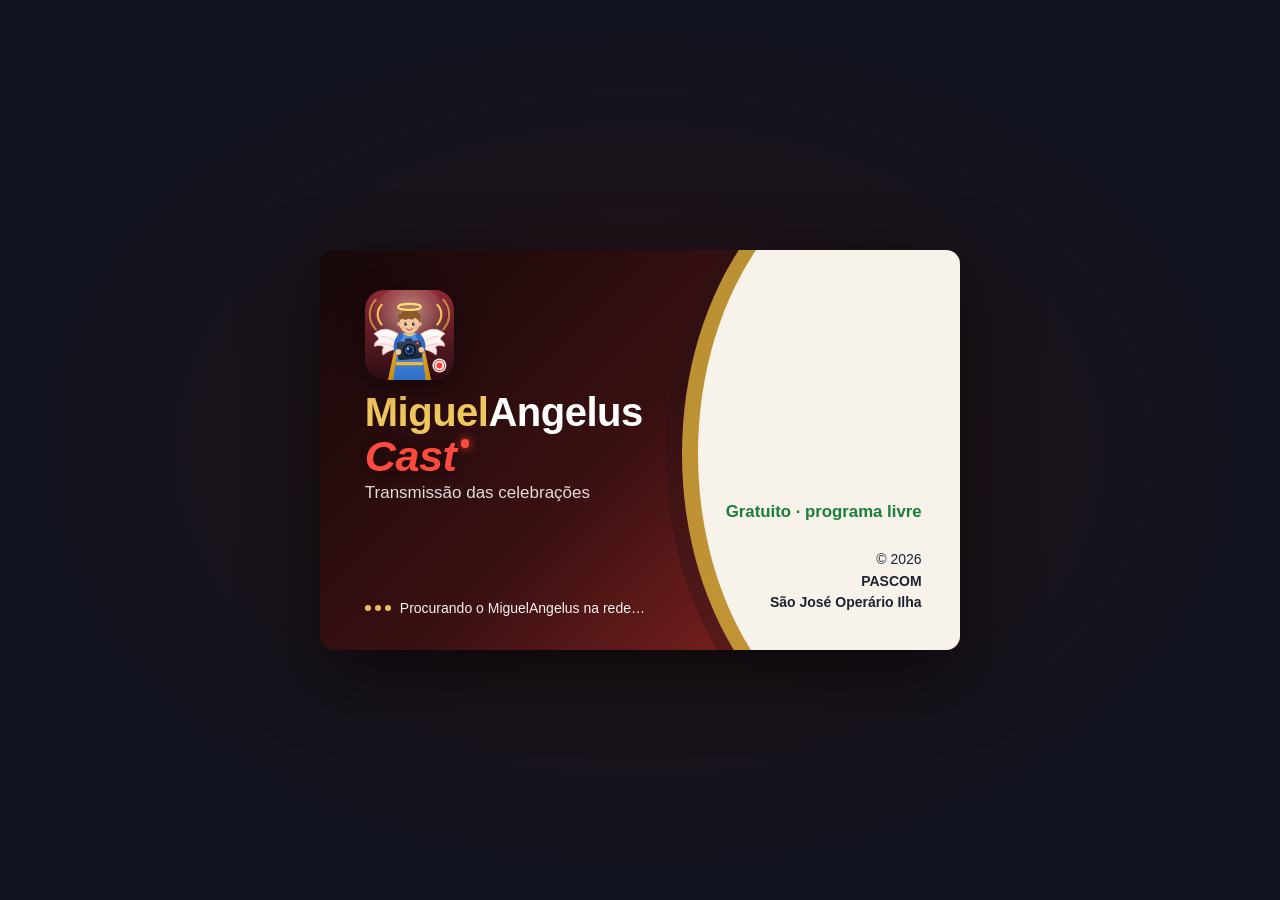
==== programa/web/index.html @ a854a4ab "Versão 0.1.14" ====
<!doctype html>
<html lang="pt-BR">
<head>
<meta charset="utf-8">
<title>MiguelAngelus Cast</title>
<link rel="stylesheet" href="app.css">
</head>
<body>
<div class="app" id="app">
  <!-- (0.1.1) tela de abertura: fica enquanto procura o MiguelAngelus na rede (sem ele, 5 segundos) -->
  <div id="splash" class="splash">
    <div class="splash-cartao">
      <div class="splash-curva"></div>
      <div class="splash-marca">
        <img src="img/icone.svg" alt="">
        <div class="splash-nome"><b>Miguel</b>Angelus <span class="splash-cast">Cast</span></div>
        <div class="splash-sub">Transmissão das celebrações</div>
      </div>
      <div class="splash-info">
        <div class="splash-gratis"><b>Gratuito · programa livre</b></div>
        <div id="splashVersao">&nbsp;</div>
        <div>© 2026</div>
        <div><b>PASCOM</b></div>
        <div><b>São José Operário Ilha</b></div>
      </div>
      <div class="splash-status"><span class="splash-pontos"><i></i><i></i><i></i></span><span id="splashStatus">Procurando o MiguelAngelus na rede…</span></div>
    </div>
  </div>

  <!-- (0.1.1) Sobre: abre no logotipo ou no nome do programa -->
  <dialog id="dlgSobre" class="sobre">
    <form method="dialog">
      <div class="sobre-topo"><img src="img/icone.svg" alt=""><div><div class="sobre-nome"><span class="dourado">Miguel</span>Angelus <span class="cast">Cast</span></div>
        <div class="dica">Transmissão das celebrações · <span id="sobreVersao"></span></div></div></div>
      <p>O <b>MiguelAngelus Cast</b> nasceu para transmitir as celebrações da <b>Paróquia São José Operário</b>. Depois de mais de mil
        Missas transmitidas com programas feitos para jogos e lives em geral, a Pascom quis um programa pensado para a <b>liturgia</b>
        e para quem serve na transmissão.</p>
      <p>Ele conversa com o <b>MiguelAngelus</b> do telão: recebe a agenda, a ilustração do folheto, o brasão e as letras dos cantos,
        monta sozinho a capa da live, cria a transmissão no YouTube, acompanha o celebrante com a câmera e junta o som da mesa — para
        que a equipe cuide da celebração, e não dos botões.</p>
      <p class="dica"><b>Miguel</b> + <b>Angelus</b>, como o programa do telão, que nasceu primeiro; <b>Cast</b>, de levar a celebração
        a quem não pode estar na igreja: os doentes, os idosos, quem mora longe.</p>
      <div class="creditos">
        <div class="credito"><img class="foto" src="img/foto-miguel.webp" alt="Miguel">
          <div><span class="dica">Criou o MiguelAngelus</span><b>Miguel Aurelio Dutra Martins</b></div></div>
        <div class="credito"><img class="foto" src="img/foto-marcio.webp" alt="Marcio">
          <div><span class="dica">Idealizou e desenvolveu o Cast</span><b>Marcio Aurelio Rios Martins</b></div></div>
      </div>
      <div class="sobre-brasoes">
        <figure><img src="img/brasao-paroquia.webp" alt="Brasão da Paróquia São José Operário"><figcaption>Paróquia São José Operário (RJ)</figcaption></figure>
        <figure><img src="img/brasao-pascom.webp" alt="Pascom"><figcaption>Pascom São José Operário</figcaption></figure>
      </div>
      <div class="sobre-redes">
        <button type="button" data-link="https://pascom-sjo.github.io/">🌐 pascom-sjo.github.io</button>
        <button type="button" data-link="https://www.youtube.com/@SaoJos%C3%A9Oper%C3%A1rioIlha">▶ São José Operário Ilha</button>
        <button type="button" data-link="mailto:contato.miguelangelus@gmail.com">✉ contato.miguelangelus@gmail.com</button>
      </div>
      <p class="dica" style="text-align:center;margin:6px 0 0">Programa livre (licença MIT), feito para as paróquias.</p>
      <div class="linha" style="justify-content:flex-end;margin-top:10px"><button class="prim" value="ok">OK</button></div>
    </form>
  </dialog>

  <header>
    <div class="marca" title="Sobre o MiguelAngelus Cast" role="button" tabindex="0">
      <img src="img/icone.svg" alt="" class="logo-mini">
      <span class="nome"><span class="dourado">Miguel</span>Angelus<span class="cast">Cast</span></span>
      <small id="versao">v0</small>
    </div>
    <button id="novaVersao" class="peq" hidden title="Há uma versão nova do Cast: ver e atualizar">⬆ Versão nova</button>
    <button id="nuvTopo" class="peq" hidden title="Buscar na nuvem o que outro computador mudou (cenas, câmeras, roteiros, capa) e mandar o que mudou aqui">☁ Atualizar</button>
    <nav aria-label="Telas">
      <button class="navb" data-tela="inicio">Início</button>
      <button class="navb sel" data-tela="mesa">Ao vivo</button>
      <button class="navb" data-tela="rastreio">Câmera que segue</button>
      <button class="navb" data-tela="roteiro">Roteiro</button>
      <button class="navb" data-tela="ajustes">Ajustes</button>
    </nav>
    <div class="espaco"></div>
    <span class="pill" id="pillGrav" hidden><span class="dot" style="background:var(--vivo)"></span><span>Gravando</span></span>
    <span class="pill" id="pillSaida"><span class="dot" style="background:var(--su)"></span><span>Fora do ar</span></span>
    <button id="btnTema" title="Trocar tema claro e escuro">Tema claro</button>
  </header>

  <main>
    <!-- ================= AO VIVO ================= -->
    <section data-tela="mesa">
      <div class="monitores">
        <div class="mon">
          <div class="rot"><span style="color:var(--ac)">Preview</span><span id="nomePv"></span></div>
          <div class="cm-palco"><canvas id="cvPv" width="640" height="360" class="tela pv"></canvas><div id="cmCaixas" class="cm-caixas" hidden></div></div>
        </div>
        <div class="meio">
          <button id="btnTransicao" class="prim grande" title="Espaço ou Enter">TRANSIÇÃO</button>
          <div id="efeitos" class="efeitos">
            <button data-ef="corte">Corte</button>
            <button data-ef="esmaecer">Esmaecer</button>
            <button data-ef="pagina">Virar página</button>
          </div>
          <label class="c2">Duração <b id="durTxt">0,5 s</b><input id="dur" type="range" min="100" max="3000" step="100" value="500"></label>
          <button id="btnTravar" class="peq" title="Trava a janela onde está: nada rola sozinho (Stream Dock, roteiro, cenas) e o Preview e o Programa ficam à vista. As listas de dentro continuam rolando. Vale só no Ao vivo.">🔓 Travar a tela</button>
        </div>
        <div class="mon">
          <div class="rot"><span style="color:var(--vivo)">Programa</span><span id="nomePg"></span></div>
          <canvas id="cvPg" width="640" height="360" class="tela pg"></canvas>
        </div>
      </div>

      <div class="rot" style="margin-top:14px"><span>Cenas <button id="btnSobrepor" class="peq" title="Logo, selo AO VIVO… por cima de todas as cenas (menos as da capa)">🖼 Em todas as cenas</button>
        <label class="dica" title="Junta as cenas de cada câmera, do telão, da capa, dos vídeos… Clique no nome do grupo para fechar ou abrir" style="cursor:pointer;margin-left:6px;display:inline-flex;align-items:center;gap:6px;white-space:nowrap"><input type="checkbox" id="cenasAgrupar" style="margin:0;width:auto"> agrupar por câmera</label></span><span class="dica">clique = preview · duplo clique = direto no programa · arraste para mudar a ordem · teclas 1 a 9 = preview · ✎ = camadas</span></div>
      <div id="cenas" class="cenas"></div>

      <div id="novaCena" class="pn nova" hidden>
        <div class="rot"><span>Nova cena</span><button id="btnFecharNova" class="peq">Fechar</button></div>
        <div class="linha">
          <label class="c2" style="flex:1 1 200px">Nome<input id="ncNome" placeholder="Ex.: Câmera central"></label>
          <label class="c2">Imagem
            <select id="ncTipo">
              <option value="ndi">Câmera ou telão (NDI)</option>
              <option value="imagem">Imagem do computador</option>
              <option value="video">Vídeo do computador</option>
              <option value="captura">Tela ou janela do computador</option>
              <option value="web">Página da internet</option>
              <option value="cor">Cor sólida</option>
              <option value="barras">Barras de teste</option>
            </select></label>
          <label class="c2" data-nc="ndi" style="flex:1 1 240px">Fonte NDI
            <span class="linha"><select id="ncNdi" style="flex:1"></select><button id="btnNdi" class="peq" title="Procurar de novo">↻</button></span></label>
          <label class="c2" data-nc="imagem" hidden style="flex:1 1 240px">Arquivo
            <span class="linha"><input id="ncImagem" readonly placeholder="Escolha uma imagem…" style="flex:1"><button id="btnImagem" class="peq">Escolher…</button></span></label>
          <label class="c2" data-nc="video" hidden style="flex:1 1 240px">Vídeo
            <span class="linha"><input id="ncVideo" readonly placeholder="Escolha um vídeo…" style="flex:1"><button id="btnVideo" class="peq">Escolher…</button></span></label>
          <label class="c2" data-nc="captura" hidden style="flex:1 1 320px">Monitor ou janela
            <span class="linha"><select id="ncCaptura" style="flex:1"></select><button id="btnCaptura" class="peq" title="Ver de novo as janelas abertas">↻</button></span></label>
          <label class="c2" data-nc="web" hidden style="flex:1 1 280px">Endereço da página
            <input id="ncWeb" placeholder="Ex.: https://www.paroquia.org.br/placar" spellcheck="false"></label>
          <label class="c2" data-nc="web" hidden>Tamanho
            <select id="ncWebTam">
              <option value="1920x1080">Tela inteira (1920×1080)</option>
              <option value="1280x720">Menor, letras maiores (1280×720)</option>
              <option value="1920x200">Faixa (1920×200) — para pôr como camada</option>
              <option value="1080x1080">Quadrado (1080×1080)</option>
            </select></label>
          <label class="c2" data-nc="web" hidden>Zoom
            <select id="ncWebZoom"><option>50</option><option>75</option><option selected>100</option><option>125</option><option>150</option><option>200</option></select></label>
          <label class="c2" data-nc="cor" hidden>Cor<input id="ncCor" type="color" value="#5a1520"></label>
          <label class="c2">Ajuste
            <select id="ncAjuste"><option value="caber">Caber (imagem inteira)</option><option value="preencher">Preencher (cortar as sobras)</option></select></label>
          <button id="btnCriar" class="prim">Criar cena</button>
        </div>
        <div id="ncErro" class="erro"></div>
      </div>

      <!-- (0.1.2) camadas da cena e imagens em todas as cenas: as caixas aparecem por cima do Preview -->
      <div id="camadas" class="pn nova cm" hidden>
        <div class="rot"><span id="cmTitulo">Camadas da cena</span><button id="cmFechar" class="peq">Fechar</button></div>
        <div class="linha cm-topo" id="cmTopoCena">
          <label class="c2" style="flex:1 1 180px">Nome da cena<input id="cmNome"></label>
          <div class="c2 cm-modelos"><span>Modelos prontos</span>
            <span class="linha">
              <button class="peq" data-modelo="cheia" title="A fonte principal na tela toda">▣ Tela cheia</button>
              <button class="peq" data-modelo="canto" title="Outra câmera pequena no canto">◱ Câmera no canto</button>
              <button class="peq" data-modelo="lado" title="Duas câmeras do mesmo tamanho">◫ Lado a lado</button>
              <button class="peq" data-modelo="tercos" title="Uma grande e uma ou duas pequenas ao lado">⊞ Terços</button>
              <button class="peq" data-modelo="letras" title="As letras do MiguelAngelus por cima (fundo transparente)">𝐀 Letras embaixo</button>
            </span></div>
        </div>
        <div id="cmLista" class="cm-lista"></div>
        <div class="linha cm-add">
          <span class="dica">Acrescentar:</span>
          <button class="peq" data-add="fundo" title="Cor sólida ou com efeito, nas cores litúrgicas; fica atrás da principal">🎨 Fundo</button>
          <button class="peq" data-add="ndi">📷 Câmera ou telão</button>
          <button class="peq" data-add="imagem">🖼 Imagem…</button>
          <button class="peq" data-add="selo">● Selo AO VIVO</button>
          <button class="peq" data-add="brasao">Brasão da paróquia</button>
          <button class="peq" data-add="pascom">Logo da Pascom</button>
          <button class="peq" data-add="web" title="Uma página da internet por cima (letreiro, placar…)">🌐 Página</button>
          <span id="cmNdiBox" class="linha" hidden><select id="cmNdi"></select><button class="peq prim" id="cmNdiOk">Pôr</button></span>
          <span id="cmWebBox" class="linha" hidden><input id="cmWeb" placeholder="endereço da página" spellcheck="false" style="width:240px">
            <select id="cmWebTam"><option value="1920x200">Faixa embaixo</option><option value="1920x1080">Tela inteira</option><option value="1080x1080">Quadrado no canto</option></select>
            <button class="peq prim" id="cmWebOk">Pôr</button></span>
        </div>
        <label class="ck2" id="cmSemSobreporBox"><input type="checkbox" id="cmSemSobrepor"> Esta cena fica sem as imagens de “em todas as cenas”</label>
        <div id="cmSomBox" class="cm-som">
          <div class="linha" style="align-items:center">
            <b>🔊 Som desta cena</b>
            <select id="cmSomModo">
              <option value="padrao">Padrão: a mesa + o som dos vídeos</option>
              <option value="escolher">Escolher as fontes de som</option>
              <option value="mudo">Sem som (a transmissão fica muda nesta cena)</option>
            </select>
          </div>
          <div id="cmSomLista" class="cm-som-lista"></div>
          <div class="linha cm-add" id="cmSomAdd">
            <span class="dica">Acrescentar:</span>
            <button class="peq" data-som="mesa">🎚 Mesa</button>
            <button class="peq" data-som="video">🎬 Som dos vídeos</button>
            <select id="cmSomEntrada"><option value="">Outra entrada ou som do computador…</option></select>
          </div>
          <div class="dica">Na transição, o som acompanha a imagem. A mesa é a entrada de Ajustes › Som (com o nivelador e o atraso).</div>
        </div>
        <div id="cmCamBox" class="cm-som cm-cam">
          <div class="linha" style="align-items:center">
            <b>📷 Câmera desta cena</b>
            <select id="cmCam"></select>
            <span id="cmCamSit" class="dica"></span>
          </div>
          <div id="cmCamCorpo">
            <div class="cm-cam-grade">
              <div class="ptz-pad" id="cmCamPad" title="Segure para mover; solte para parar">
                <span></span><button data-ccmov="0,-1" aria-label="Para cima">▲</button><span></span>
                <button data-ccmov="-1,0" aria-label="Para a esquerda">◀</button><button data-ccmov="home" title="Posição inicial">⌂</button><button data-ccmov="1,0" aria-label="Para a direita">▶</button>
                <span></span><button data-ccmov="0,1" aria-label="Para baixo">▼</button><span></span>
              </div>
              <div class="ptz-zoom" id="cmCamZoom">
                <button data-cczoom="1" title="Aproximar (segure)">＋ Zoom</button><button data-cczoom="-1" title="Afastar (segure)">− Zoom</button>
                <label class="c2">Velocidade<input type="range" id="cmCamVel" min="0.1" max="1" step="0.1" value="0.4"></label>
              </div>
              <div class="cm-cam-acoes">
                <button id="cmCamSalvar" class="prim" title="Pergunta à câmera onde ela está e guarda NA CENA (a câmera não grava nada)">💾 Salvar posição na cena</button>
                <button id="cmCamIr" class="peq" title="Leva a câmera até a posição salva (a cena não muda)">▶ Ir para a posição salva</button>
                <button id="cmCamEsquecer" class="peq" title="Apaga a posição desta cena">✕ Esquecer</button>
              </div>
            </div>
            <div class="linha" style="align-items:center;margin-top:8px">
              <span>A partir da posição:</span>
              <select id="cmCamRastreio">
                <option value="">fica parada</option>
                <option value="achar">achar: centraliza a pessoa e para</option>
                <option value="seguir">seguir: a câmera acompanha a pessoa</option>
              </select>
              <select id="cmCamPessoa" title="Quem achar ou seguir (cadastros guardados na aba Câmera que segue)"></select>
            </div>
            <div id="cmCamMovBox" class="cm-cam-mov">
              <div class="linha" style="align-items:center;margin-top:8px">
                <b>🎞 Movimento ao entrar no ar</b>
                <span id="cmCamFimSit" class="dica"></span>
              </div>
              <div class="linha" style="align-items:center;flex-wrap:wrap">
                <button id="cmCamSalvarFim" class="peq" title="Posicione a câmera onde o movimento deve terminar e aperte: o ponto inicial é a posição salva acima">💾 Salvar ponto final</button>
                <button id="cmCamIrFim" class="peq" title="Leva a câmera até o ponto final (a cena não muda)">▶ Ir</button>
                <button id="cmCamEsquecerFim" class="peq" title="Tira o movimento desta cena">✕ Sem movimento</button>
                <select id="cmCamMovVel" title="Velocidade do movimento">
                  <option value="1">muito lenta</option><option value="2">lenta</option><option value="3">média</option><option value="4">rápida</option>
                </select>
                <select id="cmCamMovModo" title="Uma vez: para no ponto final. Vai e volta: repete até a cena sair do ar">
                  <option value="">uma vez</option><option value="1">vai e volta</option>
                </select>
                <button id="cmCamTestar" class="peq" title="A câmera vai ao ponto inicial e faz o movimento (cuidado se ela estiver no ar)">▶ Testar</button>
                <button id="cmCamPararMov" class="peq" title="Para a câmera onde ela estiver">■ Parar</button>
              </div>
            </div>
            <div id="cmCamMsg" class="dica" style="min-height:16px"></div>
            <div class="dica">Posicione a câmera (aqui, no joystick ou em Ajustes › Câmeras) e aperte <b>Salvar</b>. Ao pôr a cena no Preview, a câmera já vai para lá, se não estiver no ar; se estiver, vai na Transição. Num momento do Roteiro, o que estiver escolhido no momento vale mais que o da cena.</div>
          </div>
        </div>
        <div class="dica" id="cmDica">Arraste as caixas no Preview para mudar o lugar; o cantinho de baixo, à direita, muda o tamanho (Shift solta a proporção).</div>
      </div>

      <div class="pn rotvivo" id="rotVivo">
        <div class="rot"><span>Roteiro · <span id="rvPerfil"></span></span><span><label class="dica" title="Desligado: a lista não rola sozinha quando o momento muda (ex.: pelo Stream Dock)" style="margin-right:6px;cursor:pointer"><input type="checkbox" id="rvRolar"> rolar a lista</label><button id="rvAnterior" class="peq" title="Momento anterior">◀</button> <button id="rvAbrir" class="peq">Editar no Roteiro</button></span></div>
        <div id="rvVideo" class="vbar2" hidden><div class="linha" style="align-items:center"><b id="rvVidNome"></b><span id="rvVidTempo" class="dica"></span><span style="flex:1"></span><button id="rvPular" class="peq">Pular vídeo</button></div><div class="pgb"><i id="rvVidPct"></i></div><div id="rvVidDepois" class="dica"></div></div>
        <div id="rvSeguir" class="dica" hidden style="color:var(--ac);margin-bottom:4px"></div>
        <div id="rvLista" class="rvlista"></div>
        <button id="rvProximo" class="prim" style="width:100%;margin-top:8px">Próximo momento</button>
        <div id="rvAviso" class="dica" style="min-height:18px;margin-top:6px"></div>
      </div>
      <div class="pn somvivo">
        <span class="somnome"><b>Som</b> <span id="somNome" class="dica">—</span></span>
        <div class="medidor" title="Nível do som que vai para a transmissão"><div class="vu"><i id="vuE"></i><s id="pkE"></s></div><div class="vu"><i id="vuD"></i><s id="pkD"></s></div></div>
        <span id="somDb" class="dica db">—</span>
        <span id="somNiv" class="dica"></span>
        <span id="somAviso" class="erro" style="margin:0"></span>
        <span id="somCena" class="dica" title="O som que a cena do ar manda para a transmissão (✎ na cena › Som desta cena)"></span>
        <button id="btnMudo" class="peq" title="Corta o som da transmissão e da gravação">Mudo</button>
      </div>
      <div class="pn rtvivo" id="rtVivo" hidden>
        <b>Câmera que segue</b>
        <span id="rtVivoTxt" class="dica" style="flex:1"></span>
        <button id="rtVivoParar" class="parar">PARAR CÂMERA</button>
      </div>
      <div class="pn saida">
        <button id="btnGravar" title="Grava o programa num arquivo deste computador">● Gravar</button>
        <button id="btnAr" class="prim">Iniciar transmissão</button>
        <div id="destinos" class="destinos"></div>
        <span id="saidaInfo" class="dica"></span>
      </div>
      <div id="ytVivo" class="pn ytvivo" hidden>
        <span class="dot" id="ytVivoDot"></span>
        <span id="ytVivoTxt" style="flex:1"></span>
        <button class="peq" id="ytVivoStudio" title="Ver a prévia no YouTube Studio">Prévia no Studio</button>
        <button class="vivo" id="ytVivoBtn">Entrar ao vivo no YouTube</button>
      </div>
      <div id="avisoSaida" class="erro"></div>
      <div class="rodape">
        <span id="numeros">—</span>
        <span class="dica">Destinos, chaves e qualidade: Ajustes › Transmissão</span>
      </div>
    </section>

    <!-- ================= OUTRAS TELAS (próximas etapas) ================= -->
    <section data-tela="inicio" hidden>
      <div class="ingrade">
        <div class="pn inprox">
          <div style="flex:999 1 420px;min-width:0">
            <div class="rot" style="color:var(--ac)"><span>Próxima celebração</span>
              <label id="inEscolhaLinha" hidden style="margin-left:auto;font-weight:400;text-transform:none;letter-spacing:0">Transmitir <select id="inEscolha" title="Qual das celebrações marcadas vai ao ar: a capa, a contagem e a live do YouTube passam a ser dela"></select></label></div>
            <div class="intit" id="inTitulo"></div>
            <div style="margin-top:4px"><span class="dot" id="inCorDot" style="border-radius:3px"></span> <span id="inCelebracao"></span> <span class="dica" id="inQuando"></span></div>
            <div class="dica" style="margin-top:8px"><span id="inCelebrante"></span> · data, hora e celebrante em <button class="lnk" id="inIrCapa">Ajustes › Capa da live</button></div>
          </div>
          <div style="flex:1 1 180px;text-align:center">
            <div class="dica">começa em</div>
            <div class="incont" id="inContagem">—</div>
            <div class="dica" id="inEsperaInfo"></div>
          </div>
        </div>
        <div class="incols">
          <div class="pn">
            <div class="rot"><span>Como transmitir</span></div>
            <div class="ck">Perfil do roteiro<span class="r"><select id="inPerfil"></select></span></div>
            <div class="ck">Plataformas<span class="r" id="inDestinos"></span></div>
            <div class="ck">Título da live<span class="r" id="inTituloLive"></span></div>
            <div class="ck" id="inYt">Live no YouTube<span class="r" id="inYtR"><span class="dica">conecte a conta em Ajustes › Transmissão</span></span></div>
            <div id="inYtCriar" class="pn" style="margin:6px 0 0" hidden>
              <label class="c2">Título<input id="ytTitulo" maxlength="100"></label>
              <label class="c2" style="margin-top:6px">Descrição <span class="dica">(fica guardada para as próximas; vazia = automática)</span><textarea id="ytDescricao" rows="4" style="width:100%;resize:vertical"></textarea></label>
              <div class="linha" style="margin-top:6px">
                <label class="c2">Quem vê<select id="ytPrivacidade"><option value="public">Pública</option><option value="unlisted">Não listada</option><option value="private">Privada</option></select></label>
                <span class="dica" id="ytQuando" style="flex:1;align-self:end"></span>
                <button class="peq" id="ytCancelar" style="align-self:end">Cancelar</button><button class="peq prim" id="ytCriarOk" style="align-self:end">Criar a live</button>
              </div>
            </div>
            <div class="ck">Capa<span class="r" style="display:flex;align-items:center;gap:10px"><button class="peq" id="inEditarCapa">Editar padrão</button><span class="capabox" style="width:176px;border-radius:6px;box-shadow:none"><img id="inCapa" alt="Capa da live"></span></span></div>
            <div class="ck">Tela de espera automática<span class="r" style="display:flex;align-items:center;gap:8px"><input type="number" id="inEsperaMin" min="1" max="120" style="width:64px"> min antes <button class="peq" id="inEspera"></button></span></div>
            <div class="ck">Gravar no computador<span class="r" id="inGrav"></span></div>
          </div>
          <div class="pn">
            <div class="rot"><span>Antes de ir ao ar</span><span id="inResumo"></span></div>
            <div id="inCk"><p class="dica">Conferindo…</p></div>
            <button class="peq" id="inConferir" style="margin-top:8px">↻ Conferir de novo</button>
          </div>
        </div>
        <div class="pn inprep">
          <div style="flex:999 1 420px;min-width:0">
            <div class="rot"><span>Agenda do MiguelAngelus</span></div>
            <p class="dica" style="margin:0 0 6px" id="inProximasDica" hidden>Marque as que este Cast vai transmitir; sem nenhuma marcada, vale a próxima da agenda. A que vai ao ar você escolhe em "Transmitir", lá em cima.</p>
            <div id="inProximas"></div>
            <p class="dica" style="margin:0" id="inProximasSem">As próximas celebrações aparecem aqui (para marcar as que vão ser transmitidas) quando a Agenda do MiguelAngelus estiver ligada em Ajustes › MiguelAngelus. Sem ela, a celebração é a da Capa da live.</p>
          </div>
          <div style="flex:1 1 260px;display:flex;flex-direction:column;gap:8px">
            <button class="prim" id="inPreparar" style="padding:16px;font-size:16px">Preparar a celebração</button>
            <div class="dica" id="inMsg" style="text-align:center">abre o roteiro, leva a câmera para o primeiro momento e põe a Tela de espera no preview</div>
            <button id="inIrMesa" hidden>Abrir o Ao vivo →</button>
          </div>
        </div>
      </div>
    </section>
    <section data-tela="rastreio" hidden>
      <div class="rtgrade">
        <div class="pn">
          <div class="rot"><span>Câmera do rastreio</span><span class="dica">clique num rosto para seguir essa pessoa</span></div>
          <img id="rtImg" class="rtimg" alt="Imagem da câmera do rastreio">
          <div id="rtInfo" class="rtinfo">—</div>
          <div id="rtErro" class="erro"></div>
        </div>
        <div class="pn">
          <div class="linha">
            <button id="rtReal" style="flex:1">Mover a câmera de verdade: DESLIGADO</button>
            <button id="rtParar" class="parar" style="flex:1">PARAR CÂMERA</button>
          </div>
          <p class="dica" style="margin:8px 0 14px">Com "Mover a câmera" desligado, o Cast só simula (o retângulo tracejado mostra onde a câmera iria). PARAR CÂMERA para tudo na hora e desliga o movimento.</p>
          <div class="linha" style="margin-bottom:10px">
            <label class="c2" style="flex:1 1 240px">Câmera (de Ajustes › Câmeras)<select id="rtCamera"></select></label>
            <button id="rtUsarCamera" class="peq prim">Usar esta câmera</button>
          </div>
          <div class="linha">
            <label class="c2" style="flex:1 1 240px">Câmera NDI<select id="rtFonte"></select></label>
            <button id="rtAtualizar" class="peq" title="Procurar câmeras de novo">↻</button>
            <label class="chk"><input type="checkbox" id="rtLeve" checked> Vídeo leve</label>
            <button id="rtConectar" class="peq prim">Conectar</button>
          </div>
          <div class="linha" style="margin-top:12px">
            <button id="rtCadastrar">Cadastrar rosto</button>
            <button id="rtApagar">Apagar cadastro</button>
            <label class="chk"><input type="checkbox" id="rtSeguir" checked> Seguir</label>
            <label class="chk"><input type="checkbox" id="rtAnalisar" checked> Analisar</label>
          </div>
          <p class="dica">Cadastro só de quem AUTORIZAR. O rosto fica só na memória do Cast e some ao fechar ou em "Apagar cadastro"; nenhuma imagem é gravada.</p>
          <details class="ptz-cx" id="rtGuardados" style="margin-top:10px">
            <summary>Cadastros guardados <span class="dica">— o celebrante não precisa cadastrar toda Missa</span></summary>
            <div id="rtPessoasLista" style="margin:8px 0"></div>
            <div class="linha">
              <label class="c2" style="flex:1 1 180px">Nome<input id="rtPessoaNome" placeholder="Padre …"></label>
              <label class="c2" style="flex:1 1 140px">Função (opcional)<input id="rtPessoaFuncao" placeholder="pároco, vigário, diácono…"></label>
              <button id="rtGuardarPessoa" class="peq">Guardar o rosto cadastrado</button>
            </div>
            <p class="dica" style="margin:6px 0 0">Só com a concordância da pessoa (o Cast mostra o termo para ela). Guarda só a assinatura do rosto, sem foto, criptografada neste computador; não vai para backup nem internet. "Apagar" remove de vez.</p>
            <div class="dica" id="rtPessoasMsg" style="min-height:18px;color:var(--ac)"></div>
          </details>
          <div class="linha" style="margin-top:12px">
            <label class="c2">IP da câmera<input id="rtIp" style="width:150px" spellcheck="false"></label>
            <label class="c2">Porta<input id="rtPorta" type="number" min="1" max="65535" style="width:90px"></label>
          </div>
          <div class="linha" style="margin-top:12px">
            <label class="c2">Vel. pan máx<input id="rtPan" type="number" min="1" max="24" style="width:80px"></label>
            <label class="c2">Tilt máx<input id="rtTilt" type="number" min="1" max="20" style="width:80px"></label>
            <label class="c2">Zona morta %<input id="rtZona" type="number" min="2" max="40" style="width:80px"></label>
            <label class="chk"><input type="checkbox" id="rtInverter"> Câmera de cabeça para baixo</label>
          </div>
          <div class="linha" style="margin-top:14px">
            <button id="rtTeste" class="peq">Teste de resposta</button>
            <button id="rtPasta" class="peq">Abrir telemetria</button>
            <button id="rtPacote" class="peq">Gerar pacote (.zip)</button>
          </div>
          <p class="dica" id="rtEvento"></p>
          <p class="dica">Mesma lógica do kit de testes aprovado em 07/11 (21h24). A imagem daqui é uma recepção leve e separada: não muda nada nas cenas nem na transmissão.</p>
        </div>
      </div>
    </section>
    <section data-tela="roteiro" hidden>
      <div class="rotgrade">
        <div class="pn">
          <div class="rot"><span>Momentos · <span id="roPerfilNome"></span> <span id="roAlterado" style="color:var(--ac);text-transform:none"></span></span>
            <span class="linha" style="gap:6px"><button id="roMais" class="peq">+ Momento</button><button id="roVideoIni" class="peq tv">+ Vídeo no início</button><button id="roVideoFim" class="peq tv">+ Vídeo no fim</button></span></div>
          <div class="rohead"><span>#</span><span>Momento</span><span>Tipo</span><span>Cena que vai ao ar</span><span>Câmera e posição</span><span></span></div>
          <div id="roLista"></div>
          <p class="dica" style="margin-top:10px"><span class="tp t-sem">sem câmera</span> só a cena · <span class="tp t-fixo">fixo</span> leva a câmera à posição · <span class="tp t-achar">achar</span> vai à posição e centraliza quem está lá (ou procura a pessoa escolhida; não achou em 7 s, fica parada) · <span class="tp t-seguir">seguir</span> acompanha a pessoa escolhida (ou o rosto em uso na aba Câmera que segue) · <span class="tp t-video">vídeo</span> toca do computador, com som, e pode seguir sozinho ao acabar. Clique no tipo para trocar.</p>
          <p class="dica">Para a câmera não aparecer andando, o Cast já leva a câmera do próximo momento para a posição enquanto ela não está no ar.
            Com mais de uma câmera, use <b>+ outra câmera</b> no momento: o Cast escolhe a cena cuja câmera <b>não</b> está no ar, e a do ar fica parada.</p>
        </div>
        <div style="display:flex;flex-direction:column;gap:14px">
          <div class="pn">
            <div class="rot">Perfis de celebração</div>
            <div id="roPerfis"></div>
            <div class="linha" style="margin-top:10px;gap:6px">
              <button id="roSalvar" class="peq prim">Salvar</button><button id="roNovo" class="peq">Salvar como novo</button><button id="roRenomear" class="peq">Renomear</button>
              <button id="roExportar" class="peq">Exportar</button><button id="roImportar" class="peq">Importar</button><button id="roApagar" class="peq">Apagar</button>
            </div>
            <div id="roMsg" class="dica" style="min-height:18px;margin-top:6px;color:var(--ok)"></div>
          </div>
          <div class="pn">
            <div class="rot">Seguir o MiguelAngelus</div>
            <label class="ck2"><input type="checkbox" id="roSeguir"> O roteiro acompanha o telão do MiguelAngelus</label>
            <label class="ck2" style="gap:6px">Preparar o próximo momento faltando
              <select id="roAntes" style="width:auto"><option>1</option><option selected>2</option><option>3</option><option>4</option><option>5</option></select> slides</label>
            <p class="dica">Quando o item no telão chega perto do fim, o Cast põe a cena do próximo momento no <b>Preview</b> e já leva a câmera <b>livre</b> para a posição. Quem aperta <b>Transição</b> é você. Precisa do MiguelAngelus 1.8.5 ou mais novo com o Controle pelo celular ligado.</p>
            <div id="roSeguirTxt" class="dica" style="color:var(--ac)"></div>
            <details id="roMapaBox" hidden><summary class="dica" style="cursor:pointer">Como os itens do MiguelAngelus caem nos momentos</summary><div id="roMapa" class="ro-mapa"></div></details>
          </div>
          <button id="roIniciar" class="vivo" style="padding:14px">Iniciar celebração com este perfil</button>
        </div>
      </div>
    </section>
    <section data-tela="ajustes" hidden>
     <div class="ajgrade">
      <nav class="pn ajnav" aria-label="Seções dos ajustes" id="ajNav">
        <button class="sec" data-sec="aparencia">Aparência</button>
        <button class="sec" data-sec="cameras">Câmeras</button>
        <button class="sec sel" data-sec="som">Som</button>
        <button class="sec" data-sec="transmissao">Transmissão e gravação</button>
        <button class="sec" data-sec="capa">Capa da live</button>
        <button class="sec" data-sec="joystick">Joysticks</button>
        <button class="sec" data-sec="botoes">Stream Deck e botões</button>
        <button class="sec" data-sec="rede">Rede e internet</button>
        <button class="sec" data-sec="miguel">MiguelAngelus e celulares</button>
        <button class="sec" data-sec="backup">Backup e sobre</button>
      </nav>
      <div class="ajcorpo">
      <div data-sec="cameras" hidden>
        <h2 style="margin:0 0 4px">Câmeras</h2>
        <p class="dica" style="margin:0 0 12px">Cada câmera: o nome, a imagem dela (NDI) e, se for PTZ, o controle por VISCA na rede (o mesmo IP e porta do "PTZ Controls" do OBS). As posições ficam gravadas na própria câmera; as novas vão do nº 20 em diante, sem tocar nas do OBS (0 a 15).</p>
        <div class="camgrade">
          <div class="pn camlista">
            <div class="rot"><span>Câmeras</span></div>
            <div id="camLista"></div>
            <button id="btnNovaCam" style="margin-top:6px;width:100%">＋ Câmera</button>
          </div>
          <div class="pn" id="camEdit" hidden>
            <div class="linha">
              <label class="c2" style="flex:1 1 200px">Nome<input id="camNome" placeholder="Câmera central"></label>
              <label class="c2" style="flex:1 1 260px">Imagem da câmera (NDI)<span class="linha"><select id="camFonte" style="flex:1"></select><button id="btnCamNdi" class="peq" title="Procurar de novo">↻</button></span></label>
            </div>
            <details class="ptz-cx" open>
              <summary>Controle PTZ <span class="dica">— mover, zoom e posições</span></summary>
              <div class="linha" style="margin:8px 0">
                <label class="c2">IP da câmera<input id="camIp" placeholder="192.168.100.190" style="width:150px" spellcheck="false"></label>
                <label class="c2">Porta<input id="camPorta" type="number" min="1" max="65535" style="width:90px"></label>
                <label class="c2">Conexão<select id="camProto"><option value="tcp">VISCA TCP</option><option value="visca-ip">VISCA sobre IP (UDP)</option><option value="udp">VISCA UDP simples</option></select></label>
                <button id="btnCamSalvar" class="prim">Salvar</button>
                <button id="btnCamApagar" class="peq">Apagar câmera</button>
              </div>
              <p class="dica" id="camSemIp" hidden style="color:var(--av)">⚠ Falta o IP: sem ele a câmera não se move (posições, roteiro e rastreio). Escolha a imagem NDI e o Cast preenche sozinho, ou digite o IP e salve.</p>
              <div id="camPtz" class="ptz-corpo">
                <div class="ptz-pad" title="Segure para mover; solte para parar">
                  <span></span><button data-ptzmov="0,-1" aria-label="Para cima">▲</button><span></span>
                  <button data-ptzmov="-1,0" aria-label="Para a esquerda">◀</button><button data-ptz="home" title="Posição inicial">⌂</button><button data-ptzmov="1,0" aria-label="Para a direita">▶</button>
                  <span></span><button data-ptzmov="0,1" aria-label="Para baixo">▼</button><span></span>
                </div>
                <div class="ptz-zoom">
                  <button data-ptzzoom="1" title="Aproximar (segure)">＋ Zoom</button><button data-ptzzoom="-1" title="Afastar (segure)">− Zoom</button>
                  <label class="c2">Velocidade<input type="range" id="camVel" min="0.1" max="1" step="0.1" value="0.5"></label>
                </div>
                <div class="ptz-pos">
                  <div class="rot"><span>Posições prontas <span id="camNPos"></span></span><span class="dica">um clique leva a câmera até lá</span></div>
                  <div id="camPos" class="ptz-lista-pos"></div>
                  <div class="linha" style="margin-top:8px">
                    <button id="btnCamTrazer" class="peq" title="As posições que já estão gravadas na câmera (ex.: pelo OBS) entram na lista, só para chamar">📥 Trazer da câmera</button>
                    <button id="btnCamGuardar" class="peq prim" title="Grava na câmera a posição em que ela está agora (do nº 20 em diante)">＋ Guardar atual</button>
                  </div>
                </div>
              </div>
            </details>
            <div id="camMsg" class="dica" style="min-height:18px;margin-top:6px"></div>
          </div>
        </div>
      </div>
      <div data-sec="capa" hidden>
        <h2 style="margin:0 0 4px">Capa da live</h2>
        <p class="dica" style="margin:0 0 12px">O padrão vale para todas as lives. A cor litúrgica e o nome da celebração saem sozinhos do calendário, pela data. A mesma arte vira a miniatura da live (PNG) e as cenas Tela de espera (com contagem), Abertura e Encerramento.</p>
        <div class="capagrade">
          <div class="pn capacfg">
            <div class="rot"><span>Modelo</span></div>
            <div class="linha" id="cpModelos"><button data-mod="arco">Arco</button><button data-mod="sangrada">Imagem inteira</button><button data-mod="central">Central</button></div>
            <div class="rot" style="margin-top:12px"><span>Cor litúrgica</span></div>
            <div class="dica" id="cpCorInfo" style="margin-bottom:6px"></div>
            <div class="linha" id="cpCores"></div>
            <div class="rot" style="margin-top:12px"><span>Próxima celebração</span></div>
            <label class="c2">Data e hora <span class="dica" id="cpQuandoMi"></span><input type="datetime-local" id="cpQuando"></label>
            <label class="c2">Celebração <span class="dica" id="cpCelAuto"></span><input id="cpCelebracao" placeholder="automática pelo calendário"></label>
            <label class="c2">Celebrante<input id="cpCelebrante" placeholder="Padre …"></label>
            <div class="rot" style="margin-top:12px"><span>Textos fixos</span></div>
            <label class="c2">Título<input id="cpTitulo"></label>
            <label class="c2">Chamada <span class="dica">(modelo Arco)</span><input id="cpChamada"></label>
            <label class="c2">Linha extra (opcional)<input id="cpExtra" placeholder="Ano Jubilar Arquidiocesano"></label>
            <label class="c2">Próxima Missa, no Encerramento (opcional)<input id="cpProxima" placeholder="Domingo, 7 de dezembro · 07h00"></label>
            <div class="rot" style="margin-top:12px"><span>Imagem</span></div>
            <div class="linha" id="cpImagens"><button data-img="folheto">Ilustração da semana</button><button data-img="foto">Foto da paróquia</button><button data-img="simbolo">Símbolo</button></div>
            <div class="linha" style="margin-top:6px"><button class="peq" id="cpEscolherImg">Escolher arquivo…</button><span class="dica" id="cpImgNome"></span></div>
            <div class="dica" id="cpImgInfo" style="margin-top:4px"></div>
            <div class="rot" style="margin-top:12px"><span>Marcas</span></div>
            <div class="cpmarca"><button data-marca="marca1"></button><span class="dica"></span><button class="peq" data-escolher="marca1">Escolher…</button></div>
            <div class="cpmarca"><button data-marca="marca2"></button><span class="dica"></span><button class="peq" data-escolher="marca2">Escolher…</button></div>
          </div>
          <div class="capaprev">
            <div class="linha"><span class="dica" style="flex:1">Prévia · 1920 × 1080</span><span id="cpModos" class="linha"><button data-modo="capa">Capa</button><button data-modo="espera">Tela de espera</button><button data-modo="fim">Encerramento</button></span></div>
            <div class="capabox"><img id="cpImg" alt="Prévia da capa"></div>
            <div class="linha"><button class="prim" id="cpExportar">Exportar PNG</button><button id="cpCenas">Criar as cenas no Ao vivo</button><span class="dica" id="cpMsg" style="flex:1"></span></div>
            <div class="cpinfo">
              <div class="pn"><b>Também vira cena</b><p class="dica">Tela de espera com contagem regressiva até a hora da celebração; Abertura e Encerramento no mesmo padrão. Mudou aqui, muda na cena.</p></div>
              <div class="pn"><b>Miniatura da live</b><p class="dica">Com a conta do YouTube conectada (Ajustes › Transmissão), o Início cria a live já com esta capa de miniatura (JPEG 1280×720). Para o Facebook, exporte o PNG.</p></div>
            </div>
          </div>
        </div>
      </div>
      <div data-sec="aparencia" hidden>
        <h2 style="margin:0 0 4px">Aparência</h2>
        <p class="dica" style="margin:0 0 12px">Vale só para este computador.</p>
        <div class="pn">
          <div class="ck">Tema<span class="r"><button class="peq" data-tema="escuro">Escuro</button><button class="peq" data-tema="claro">Claro</button></span></div>
          <div class="ck">Botões grandes (bom para usar com pressa ou em tela de toque)<span class="r"><button class="peq" id="apGrandes"></button></span></div>
          <div class="ck">Miniatura ao vivo em cada cena<br><span class="dica">Mostra, em pequeno, o que cada cena tem agora. Mantém as câmeras, as telas e as páginas sempre abertas: se o computador ficar lento (q/s caindo, "atrasos" no rodapé), desligue.</span><span class="r"><button class="peq" id="apMini"></button></span></div>
          <div class="ck">Tamanho das letras<span class="r"><button class="peq" data-zoom="0.9">Menor</button><button class="peq" data-zoom="1">Normal</button><button class="peq" data-zoom="1.15">Maior</button></span></div>
        </div>
      </div>
      <div data-sec="rede" hidden>
        <h2 style="margin:0 0 4px">Rede e internet</h2>
        <p class="dica" style="margin:0 0 12px">As placas de rede deste computador, se as câmeras e a mesa estão na mesma rede, e se a internet alcança as plataformas.</p>
        <div class="pn"><div class="rot"><span>Placas de rede</span><button class="peq" id="redeAtualizar">↻ Atualizar</button></div><div id="redePlacas"><p class="dica">Procurando…</p></div></div>
        <div class="pn" style="margin-top:12px"><div class="rot"><span>Câmeras e mesa</span></div><div id="redeEquip"></div></div>
        <div class="pn" style="margin-top:12px"><div class="rot"><span>Imagens NDI na rede</span></div><div id="redeNdi" class="dica"></div></div>
        <div class="pn" style="margin-top:12px"><div class="rot"><span>Internet</span><button class="peq" id="redeInternet">Testar agora</button></div><div id="redeNet"><p class="dica">Testa se este computador alcança os servidores de transmissão do YouTube e do Facebook (e quanto demora). A velocidade de envio aparece no Ao vivo, durante a transmissão.</p></div></div>
      </div>
      <div data-sec="miguel" hidden>
        <h2 style="margin:0 0 4px">MiguelAngelus e celulares</h2>
        <p class="dica" style="margin:0 0 12px">Sem o MiguelAngelus, o Cast funciona sozinho com os próprios ajustes.</p>
        <div class="pn"><div class="rot"><span>MiguelAngelus na rede</span><button class="peq" id="miAtualizar">↻ Procurar</button></div><div id="miStatus"><p class="dica">Procurando…</p></div></div>
        <div class="pn" style="margin-top:12px">
          <div class="rot"><span>Agenda do MiguelAngelus</span><button class="peq" id="miAgAtualizar">↻ Buscar agora</button></div>
          <div id="miAgStatus" class="dica">Procurando…</div>
          <div class="ck">Usar a agenda na capa e no Início<span class="r"><button class="peq" id="miSeguir">Ligado</button></span></div>
          <div class="ck">Capela que este Cast transmite<span class="r"><select id="miLocal"><option value="">Todas</option></select></span></div>
          <div class="ck">Ilustração do folheto na capa<span class="r"><button class="peq" id="miFolheto">Ligado</button> <span class="dica">a do roteiro importado no MiguelAngelus</span></span></div>
          <div class="ck">Brasão e logo da paróquia na capa<span class="r"><button class="peq" id="miMarcas">Ligado</button> <span class="dica">os cantos de cima do telão do MiguelAngelus</span></span></div>
          <div class="ck">Só Missas<span class="r"><button class="peq" id="miSoMissas">Ligado</button> <span class="dica">Terço, Adoração… não contam</span></span></div>
          <p class="dica" style="margin:8px 0 0">Marque as celebrações que este Cast vai transmitir (sem nenhuma marcada, vale sempre a próxima). No Início você escolhe qual delas vai ao ar.</p>
          <div id="miProximas" style="margin-top:4px"></div>
          <p class="dica" style="margin:8px 0 0">Ligado, a data e a hora da capa e o "Próxima Missa" do encerramento vêm daqui (o resto da capa continua seu). O MiguelAngelus precisa estar aberto com o <b>Controle pelo celular</b> ligado.</p>
        </div>
        <div class="pn" style="margin-top:12px">
          <div class="rot"><span>O que vem do MiguelAngelus</span></div>
          <div class="ck">Faixa de letras (NDI)<span class="r">já funciona: crie uma cena com a imagem NDI "MiguelAngelus Letras"</span></div>
          <div class="ck">Agenda (data, hora e próxima Missa da capa)<span class="r">já funciona (acima)</span></div>
          <div class="ck">Roteiro do dia e momentos<span class="r">na integração</span></div>
          <div class="ck">Pix, nome e brasão da paróquia<span class="r">na integração · por enquanto, na Capa da live</span></div>
          <div class="ck">Câmeras PTZ e posições<span class="r">na integração · por enquanto, em Ajustes › Câmeras</span></div>
          <div class="ck">Celulares (os mesmos pareados no MiguelAngelus)<span class="r">na integração</span></div>
        </div>
      </div>
      <div data-sec="backup" hidden>
        <h2 style="margin:0 0 4px">Backup e sobre</h2>
        <div class="pn">
          <div class="rot"><span>Backup dos ajustes</span></div>
          <p class="dica" style="margin:0 0 8px">Cenas, câmeras e posições, roteiros, capa, som, transmissão e joysticks num arquivo .zip, para guardar ou levar a outro computador. Não vão: as chaves de transmissão, os cadastros de rosto, a ilustração do folheto e os registros.</p>
          <div class="linha"><button class="prim" id="bkExportar">Salvar backup…</button><button id="bkImportar">Restaurar um backup…</button><span class="dica" id="bkMsg"></span></div>
        </div>
        <div class="pn" style="margin-top:12px" id="nuvPainel">
          <div class="rot"><span>Sincronizar pela nuvem (Google Drive)</span><button class="peq" id="nuvLigar">Desligado</button></div>
          <p class="dica" style="margin:0 0 8px">A mesma conta Google e a mesma pasta <b>MiguelAngelus</b> do MiguelAngelus (subpasta <b>Cast</b>). Vão: cenas, câmeras e posições, roteiros, capa (com as imagens que você escolheu), rastreio e joysticks. Ficam só aqui: chaves de transmissão e do YouTube, rostos cadastrados, a ilustração do folheto, som e saída (placa de som, pasta de gravação) e os registros. O mais novo vence; a versão trocada fica guardada em "nuvem-anteriores" na pasta de dados.</p>
          <div class="ck">Conta<span class="r" id="nuvConta">—</span></div>
          <div class="ck">Última sincronização<span class="r" id="nuvUltima">—</span></div>
          <div class="linha" style="margin-top:8px">
            <button class="prim" id="nuvMiguel" hidden>Usar a conta do MiguelAngelus deste computador</button>
            <button id="nuvCliente" hidden>Carregar o JSON do cliente…</button>
            <button id="nuvConectar" hidden>Conectar…</button>
            <button id="nuvAgora" hidden>☁ Atualizar agora</button>
            <button class="prim" id="nuvReiniciar" hidden>Reiniciar o Cast para usar</button>
            <button class="peq" id="nuvDesconectar" hidden>Desconectar</button>
          </div>
          <p class="dica" style="margin:8px 0 0" id="nuvMsg"></p>
        </div>
        <div class="pn" style="margin-top:12px" id="atuPainel">
          <div class="rot"><span>Atualização</span></div>
          <p class="dica" style="margin:0 0 8px" id="atuTexto">O Cast confere sozinho se há versão nova no GitHub (ao abrir e a cada 6 horas). Só atualiza quando você mandar, e nunca durante a transmissão ou a gravação. Os ajustes, cenas e roteiros ficam.</p>
          <pre class="dica" id="atuNotas" hidden style="white-space:pre-wrap;max-height:180px;overflow:auto;margin:0 0 8px"></pre>
          <div class="linha"><button id="atuVerificar">Procurar agora</button><button class="prim" id="atuInstalar" hidden>Atualizar agora</button><span class="dica" id="atuMsg"></span></div>
        </div>
        <div class="pn" style="margin-top:12px">
          <div class="rot"><span>Sobre</span></div>
          <div class="ck">MiguelAngelus Cast<span class="r" id="soVersao"></span></div>
          <div class="ck">Licença<span class="r">MIT · programa livre, feito para as paróquias</span></div>
          <div class="ck">Componentes<span class="r">.NET e WebView2 (Microsoft) · FFmpeg (LGPL, programa à parte) · NDI® runtime · ONNX Runtime · NAudio</span></div>
          <div class="ck">Pasta de dados<span class="r"><span id="soDados" class="dica"></span><button class="peq" data-pasta="dados">Abrir</button></span></div>
          <div class="ck">Registro (para achar problemas)<span class="r"><button class="peq" data-pasta="registro">Abrir a pasta</button></span></div>
        </div>
      </div>      <div data-sec="joystick" hidden>
        <h2 style="margin:0 0 4px">🎮 Joysticks</h2>
        <p class="dica" style="margin:0 0 12px">Até dois controles USB (tipo Xbox, como o GameSir) para mexer nas câmeras PTZ e no Cast. Funcionam mesmo com o Cast minimizado. A configuração vale para este computador.</p>
        <div class="pn" id="joyPainel"></div>
      </div>      <div data-sec="botoes" hidden>
        <h2 style="margin:0 0 4px">Stream Deck e botões</h2>
        <p class="dica" style="margin:0 0 12px">Teclas de um Stream Deck (Elgato) ou Stream Dock (Mirabox/Ajazz) mandam comandos para o Cast, mesmo com ele minimizado. Só funciona neste computador: ninguém na rede consegue mandar.</p>
        <div class="pn">
          <div class="rot"><span>Programa do aparelho</span></div>
          <p class="dica" style="margin:0 0 8px">O aparelho precisa do programa do fabricante instalado neste computador (é grátis). Instale o do seu aparelho antes do plugin abaixo.</p>
          <div class="linha"><button data-link="https://mirabox.net/pages/download">⬇ Stream Dock (Mirabox / Ajazz)</button><button data-link="https://www.elgato.com/s/downloads">⬇ Stream Deck (Elgato)</button></div>
        </div>
        <div class="pn" style="margin-top:12px">
          <div class="rot"><span>Plugin "MiguelAngelus Cast" (recomendado)</span></div>
          <p class="dica" style="margin:0 0 8px">Instala no programa do aparelho uma categoria <b>MiguelAngelus Cast</b> com as ações prontas: Cena, Transição, Corte, Tela da capa, Momento do roteiro, Mudo, Gravar, Ao vivo, PARAR câmera, Posição da câmera e Painel. É só arrastar para a tecla e escolher a cena. As teclas <b>acendem</b>: a cena no ar fica vermelha, a do Preview verde, Gravar e Ao vivo mostram o tempo. O programa do aparelho é fechado e aberto de novo para carregar o plugin.</p>
          <div class="linha"><button class="prim" id="btPlugin">Instalar o plugin</button><span class="dica" id="btPluginSit"></span></div>
        </div>
        <div class="pn" style="margin-top:12px">
          <div class="rot"><span>Sem plugin: atalhos prontos</span></div>
          <p class="dica" style="margin:0 0 8px">Cria uma pasta em Documentos com 15 atalhos numerados (01 a 15, na ordem das teclas) e a figura de cada tecla (.png). No programa do aparelho, use a ação <b>Abrir</b> (Open / Abrir arquivo) e escolha o atalho; em "ícone", escolha a figura de mesmo nome. Em <b>Mais</b> ficam todas as cenas, direto no ar e as posições das câmeras.</p>
          <div class="linha"><button class="prim" id="btCriar">Criar os atalhos e as figuras</button><button id="btPasta">Abrir a pasta</button><button id="btTestar">Testar (aparece um aviso aqui)</button></div>
          <p class="dica" id="btMsg" style="margin:8px 0 0"></p>
          <p class="dica" style="margin:6px 0 0">Mudou o nome ou a ordem das cenas? Crie os atalhos de novo. (Se o Cast mudar de pasta, os atalhos se acertam sozinhos ao abrir.)</p>
        </div>
        <div class="pn" style="margin-top:12px">
          <div class="rot"><span>Para quem usa plugin de "pedido web" (Web Requests, API Ninja…)</span></div>
          <p class="dica" style="margin:0 0 8px">Cole o endereço na tecla (método GET). A chave no fim é deste computador; não mostre a ninguém.</p>
          <div class="ck">Porta<span class="r" id="btPorta"></span></div>
          <div class="ck">Exemplo<span class="r"><code id="btExemplo" style="user-select:all"></code> <button class="peq" id="btCopiar">Copiar</button></span></div>
          <table class="bt-tab">
            <tr><th>Comando</th><th>O que faz</th></tr>
            <tr><td>transicao</td><td>Transição (o efeito escolhido) do Preview para o Programa</td></tr>
            <tr><td>corte</td><td>Corte seco do Preview para o Programa</td></tr>
            <tr><td>preview?cena=2</td><td>Põe a cena 2 (ou o nome: cena=Altar) no Preview</td></tr>
            <tr><td>programa?cena=2</td><td>Põe a cena 2 direto no ar</td></tr>
            <tr><td>capa?modo=espera</td><td>Tela de espera, abertura ou encerramento no Preview (&amp;direto=1 põe no ar)</td></tr>
            <tr><td>proximo · anterior</td><td>Momento seguinte / anterior do roteiro</td></tr>
            <tr><td>mudo</td><td>Liga e desliga o mudo (mudo?ligado=1 ou 0 para fixar)</td></tr>
            <tr><td>gravar</td><td>Começa a gravar; para parar, aperte 2 vezes</td></tr>
            <tr><td>transmitir</td><td>Inicia ou encerra a transmissão: sempre 2 vezes seguidas</td></tr>
            <tr><td>parar</td><td>PARA a câmera que segue</td></tr>
            <tr><td>ptz?camera=1&amp;posicao=20</td><td>Leva a câmera PTZ para a posição</td></tr>
          </table>
        </div>
      </div>      <div data-sec="em-breve" hidden>
        <h2 style="margin:0 0 4px" id="ajBreveNome"></h2>
        <div class="pn breve"><p class="dica" id="ajBreveTxt" style="margin:0">Em construção.</p></div>
      </div>
      <div class="pn" data-sec="som" style="margin-bottom:14px">
        <h2 style="margin:0 0 4px">Som</h2>
        <p class="dica" style="margin:0 0 12px">De onde vem o som da transmissão. Para mesas com USB (como a Ui24R), prefira o driver ASIO da mesa.</p>
        <div class="linha">
          <label class="c2">Mesa de som<select id="smPerfil"></select></label>
          <label class="c2" style="flex:1 1 320px">Entrada<select id="smDisp"></select></label>
          <button id="btnSmLista" class="peq" title="Procurar entradas de novo">↻</button>
          <label class="c2">Canais<select id="smCanais"></select></label>
        </div>
        <div class="linha" style="margin-top:12px" id="smRede">
          <label class="c2">Mesa na rede (endereço IP)<input id="smMesaIp" placeholder="ex.: 192.168.100.201" spellcheck="false" style="width:200px"></label>
          <button id="btnSmMesa" class="peq">Conectar</button>
          <span id="smMesaEstado" class="dica"></span>
        </div>
        <div class="linha" style="margin-top:12px">
          <label class="c2" style="flex:0 1 320px">Ganho <b id="smGanhoTxt">0 dB</b><input id="smGanho" type="range" min="-30" max="30" step="1" value="0"></label>
          <div class="medidor grande-m"><div class="vu"><i id="vuE2"></i><s id="pkE2"></s></div><div class="vu"><i id="vuD2"></i><s id="pkD2"></s></div></div>
          <span id="smDb2" class="dica db">—</span>
        </div>
        <div class="linha" style="margin-top:12px">
          <label style="display:flex;align-items:center;gap:8px;align-self:end;padding-bottom:10px"><input type="checkbox" id="smNivelar"> Nivelar o volume automaticamente</label>
          <label class="c2" style="flex:0 1 260px">Volume alvo<select id="smAlvo">
            <option value="-14">−14 LUFS (mais alto, o do YouTube)</option>
            <option value="-16">−16 LUFS (recomendado)</option>
            <option value="-18">−18 LUFS (mais baixo)</option>
            <option value="-23">−23 LUFS (padrão de TV)</option>
          </select></label>
          <span id="smNiv" class="dica"></span>
        </div>
        <div class="linha" style="margin-top:12px">
          <label class="c2" style="flex:0 1 420px">Atraso do som <b id="smAtrasoTxt">0 ms</b><input id="smAtraso" type="range" min="0" max="1000" step="10" value="0"></label>
          <label class="c2" style="flex:0 0 110px">em ms<input id="smAtrasoN" type="number" min="0" max="2000" step="10" style="width:100px"></label>
          <button id="btnAtrasoMenos" class="peq">−10 ms</button><button id="btnAtrasoMais" class="peq">+10 ms</button>
        </div>
        <div class="linha" style="margin-top:12px">
          <label style="display:flex;align-items:center;gap:8px;align-self:end;padding-bottom:10px"><input type="checkbox" id="smAbaixar"> Abaixar o som da mesa quando um vídeo tocar</label>
          <label class="c2" style="flex:0 1 200px">Quanto abaixa<select id="smAbaixarDb">
            <option value="-10">−10 dB (pouco)</option><option value="-20">−20 dB (recomendado)</option><option value="-30">−30 dB (bastante)</option><option value="-90">some de todo</option>
          </select></label>
          <label class="c2" style="flex:0 1 200px">Volume dos vídeos<select id="smVolVideo">
            <option value="6">+6 dB</option><option value="3">+3 dB</option><option value="0">normal</option><option value="-3">−3 dB</option><option value="-6">−6 dB</option><option value="-10">−10 dB</option>
          </select></label>
        </div>
        <p class="dica">Quando uma cena de vídeo com som entra no programa, o som do vídeo vai para a transmissão e o da mesa abaixa devagar (0,3 s); quando o vídeo termina ou a cena sai, volta (0,8 s). O vídeo começa do início toda vez que entra no ar e para no último quadro.</p>
        <p class="dica">As câmeras pela rede chegam alguns décimos de segundo depois do som. Para acertar: grave alguém batendo palmas na frente da câmera e veja se o som vem antes da imagem; aumente o atraso até a palma "bater" junto. Começo sugerido: 200 ms. Pode mudar ao vivo (dá só um leve corte de 10 ms).</p>
        <p class="dica">O nivelador sobe ou desce o volume devagar até o alvo e fica parado nas pausas. O limitador está sempre ligado: nada passa de −1 dB, então o som não estoura na transmissão. O medidor mostra o que vai para a transmissão.</p>
        <p id="smAviso" class="dica"></p>
        <p id="smEstado" class="erro"></p>
      </div>
      <div class="pn" data-sec="transmissao" hidden>
        <h2 style="margin:0 0 4px">Transmissão e gravação</h2>
        <p class="dica" style="margin:0 0 12px">As chaves ficam criptografadas pelo Windows, só neste computador e nesta conta. Depois de salvas, não aparecem mais (só os 4 últimos caracteres) e não vão para o backup.</p>
        <div class="pn" style="margin-bottom:14px" id="ytConta">
          <div class="rot"><span>Conta do YouTube</span><span class="dica" id="ytCanal"></span></div>
          <p class="dica" style="margin:0 0 8px">Com a conta do canal conectada, o Cast cria a live agendada com o título, a hora e a capa de miniatura, e liga a chave sozinho (uma chave própria, "MiguelAngelus Cast", que não mexe nas do OBS). A live entra no ar quando você inicia a transmissão e termina quando você encerra.</p>
          <div class="linha"><button class="peq" id="ytCliente">Carregar ID do cliente (JSON)…</button><button class="peq prim" id="ytConectar">Conectar</button><button class="peq" id="ytDesconectar">Desconectar</button><span class="dica" id="ytMsg" style="flex:1"></span></div>
          <details style="margin-top:8px"><summary class="dica">Como preparar (uma vez)</summary>
            <ol class="dica" style="margin:6px 0 0 18px;padding:0">
              <li>No Google Cloud, no mesmo projeto do MiguelAngelus: <b>APIs e serviços › Biblioteca › YouTube Data API v3 › Ativar</b>.</li>
              <li>Em <b>Tela de consentimento OAuth</b>: se estiver "Em teste", a conta do canal precisa estar em <b>Usuários de teste</b> (e o acesso vence a cada 7 dias; publicado, não vence).</li>
              <li>O <b>ID do cliente</b> pode ser o mesmo JSON "App para computador" do MiguelAngelus. Carregue aqui e clique em Conectar.</li>
              <li>No navegador, entre com a conta <b>dona do canal</b> (ou que gerencia o canal) e permita o acesso ao YouTube.</li>
            </ol>
          </details>
        </div>
        <div id="ajDestinos"></div>
        <div class="linha" style="margin-top:14px">
          <label class="c2">Qualidade do vídeo
            <select id="ajKbps">
              <option value="2500">2.500 kbps (internet fraca)</option>
              <option value="3500">3.500 kbps</option>
              <option value="4500">4.500 kbps (recomendado 1080p)</option>
              <option value="6000">6.000 kbps (internet boa)</option>
            </select></label>
          <label class="c2">Codificador
            <select id="ajCod"><option value="auto">Automático</option></select></label>
          <button id="btnTestarCod" class="peq">Testar codificadores</button>
          <span id="ajCodInfo" class="dica"></span>
        </div>
        <div class="linha" style="margin-top:14px">
          <label class="c2" style="flex:1 1 360px">Pasta das gravações<input id="ajPasta" readonly></label>
          <button id="btnPasta" class="peq">Escolher…</button>
          <button id="btnAbrirPasta" class="peq">Abrir</button>
        </div>
        <p class="dica" id="ajFfmpeg"></p>
      </div>
      </div>
     </div>
    </section>
  </main>
</div>
<script src="app.js"></script>
  <script src="joystick.js"></script>
  <script src="camadas.js"></script>
  <script src="botoes.js"></script>
  <script src="somcena.js"></script>
  <script src="camcena.js"></script>
<script src="cowabunga.js"></script>
</body>
</html>
---- programa/web/app.css ----
/* MiguelAngelus Cast â€” mesma cara do protÃ³tipo aprovado (tema escuro e claro) */
*{box-sizing:border-box}
[hidden]{display:none!important}
html,body{margin:0;height:100%}
.app{--bg:#0f1420;--pn:#18202f;--pn2:#222c3f;--bd:#2f3a50;--tx:#eef1f6;--su:#a3aec2;--ac:#d4a93a;--onac:#1b1503;--acx:#2a2210;--vivo:#e0463c;--vivox:#2a1214;--ok:#46c15a;--av:#e3a33a;--tela:#1b2233;
  background:var(--bg);color:var(--tx);font-family:"Segoe UI",system-ui,sans-serif;font-size:14px;line-height:1.45;min-height:100%}
.app.claro{--bg:#f7f3ea;--pn:#fff;--pn2:#efe9dc;--bd:#d9cfba;--tx:#1d2433;--su:#5c574d;--ac:#8a6a12;--onac:#fff;--acx:#f6ecd0;--vivo:#b8322a;--vivox:#fbe7e5;--ok:#2b7a48;--av:#9a6500;--tela:#2b3346}
button{font:inherit;color:var(--tx);background:var(--pn2);border:1px solid var(--bd);border-radius:10px;padding:8px 12px;cursor:pointer;min-height:40px}
button:hover{border-color:var(--su)}
button:focus-visible,input:focus-visible,select:focus-visible,textarea:focus-visible{outline:2px solid var(--ac);outline-offset:2px}
input,select,textarea{font:inherit;color:var(--tx);background:var(--pn2);border:1px solid var(--bd);border-radius:10px;padding:7px 9px;min-height:40px}
button:disabled,button:disabled:hover{opacity:.42;cursor:not-allowed;filter:grayscale(.5);box-shadow:none}
input[type=range]{padding:0;min-height:0;accent-color:var(--ac)}
input[type=color]{padding:2px;width:60px}
.peq{min-height:32px;padding:3px 10px}
.prim{background:var(--ac)!important;border-color:var(--ac)!important;color:var(--onac)!important;font-weight:600}
header{display:flex;flex-wrap:wrap;align-items:center;gap:10px;padding:10px 20px;border-bottom:1px solid var(--bd);background:var(--pn)}
.marca{display:flex;align-items:center;gap:8px;margin-right:12px;white-space:nowrap}
.marca small{font-size:11px;color:var(--su);align-self:flex-end;margin-bottom:3px}
/* mesma marca do MiguelAngelus: Miguel dourado + Angelus; "Cast" vermelho, itÃ¡lico forte, com o ponto de ao vivo */
.logo-mini{width:32px;height:32px;border-radius:7px;display:block}
.marca .nome{font-weight:800;font-size:19px;letter-spacing:-.2px;color:#fff}
.marca .dourado{color:#ffd95a}
.marca .cast{position:relative;display:inline-block;margin-left:6px;padding-right:9px;color:#e0463c;font-style:italic;font-weight:900;
  letter-spacing:.3px;transform:skewX(-6deg);text-shadow:0 0 10px rgba(224,70,60,.35)}
.marca .cast::after{content:"";position:absolute;right:0;top:3px;width:6px;height:6px;border-radius:50%;background:#e0463c;
  box-shadow:0 0 0 2px rgba(224,70,60,.25);animation:castPulso 2s ease-in-out infinite}
@keyframes castPulso{50%{box-shadow:0 0 0 4px rgba(224,70,60,0)}}
@media (prefers-reduced-motion:reduce){.marca .cast::after{animation:none}}
.app.claro .marca .nome{color:#15181d}
.app.claro .marca .dourado{color:#b8860b}
.app.claro .marca .cast{color:#b8322a;text-shadow:none}
.app.claro .marca .cast::after{background:#b8322a}
.logo{width:34px;height:34px;border-radius:9px;background:#8e2a36;display:flex;align-items:center;justify-content:center}
nav{display:flex;gap:6px}
.navb{background:none!important;border-color:transparent!important;color:var(--su)!important}
.navb.sel{background:var(--acx)!important;color:var(--ac)!important;border-color:var(--ac)!important}
.espaco{flex:1}
.pill{display:inline-flex;align-items:center;gap:6px;padding:4px 10px;border-radius:20px;background:var(--pn2);border:1px solid var(--bd);font-size:12px}
.dot{width:8px;height:8px;border-radius:50%;display:inline-block}
main{padding:16px 20px;max-width:1600px;margin:0 auto}
.pn{background:var(--pn);border:1px solid var(--bd);border-radius:14px;padding:14px}
.rot{font-size:12px;color:var(--su);letter-spacing:.06em;text-transform:uppercase;margin:0 0 8px;display:flex;justify-content:space-between;align-items:center;gap:8px}
.dica{font-size:12px;color:var(--su);text-transform:none;letter-spacing:0}
.monitores{display:flex;gap:14px;align-items:flex-start}
.mon{flex:1 1 0;min-width:0}
.tela{display:block;width:100%;aspect-ratio:16/9;background:#000;border-radius:10px}
.tela.pv{border:3px solid var(--ac)}
.tela.pg{border:3px solid var(--vivo)}
.meio{flex:0 0 150px;display:flex;flex-direction:column;gap:8px;padding-top:24px}
.grande{padding:18px 6px;font-size:15px;letter-spacing:.04em}
.efeitos{display:flex;flex-direction:column;gap:6px}
.efeitos .sel{background:var(--acx);color:var(--ac);border-color:var(--ac)}
.c2{display:flex;flex-direction:column;gap:4px;font-size:13px;color:var(--su)}
.c2 b{color:var(--ac);font-weight:600}
.cenas{display:grid;grid-template-columns:repeat(auto-fill,minmax(150px,1fr));gap:8px}
.cena{position:relative;text-align:left;padding:10px;min-height:64px;display:flex;flex-direction:column;gap:4px}
.cena .tipo{font-size:11px;color:var(--su);display:flex;align-items:center;gap:6px}
.cena.pv{border-color:var(--ac);box-shadow:0 0 0 1px var(--ac) inset}
.cena.pg{border-color:var(--vivo);box-shadow:0 0 0 1px var(--vivo) inset}
.cena .n{position:absolute;top:6px;right:8px;font-size:11px;color:var(--su)}
.cena .acoes{position:absolute;bottom:4px;right:4px;display:none;gap:2px}
.cena:hover .acoes,.cena:focus-within .acoes{display:flex}
.cena .acoes span{font-size:12px;padding:1px 6px;border-radius:6px;background:var(--pn);border:1px solid var(--bd)}
.cena.nova-btn{align-items:center;justify-content:center;color:var(--ac);border-style:dashed}
.nova{margin-top:12px}
.linha{display:flex;gap:10px;flex-wrap:wrap;align-items:flex-end}
.erro{color:var(--vivo);font-size:13px;min-height:18px;margin-top:6px}
.rodape{display:flex;justify-content:space-between;gap:12px;flex-wrap:wrap;margin-top:14px;font-size:12px;color:var(--su)}
.breve h2{margin:0 0 6px}
@media (max-width:900px){.monitores{flex-direction:column}.meio{flex-direction:row;padding-top:0;flex-basis:auto}.efeitos{flex-direction:row}}
/* gravar e transmitir */
.saida{display:flex;align-items:center;gap:10px;flex-wrap:wrap;margin-top:14px;padding:10px 14px}
#btnGravar.on{background:var(--vivox);border-color:var(--vivo);color:var(--vivo);font-weight:600}
#btnAr.on{background:var(--vivo)!important;border-color:var(--vivo)!important;color:#fff!important}
.destinos{display:flex;gap:6px;flex-wrap:wrap;flex:1}
.dest{display:inline-flex;align-items:center;gap:6px;padding:4px 10px;border-radius:20px;border:1px solid var(--bd);font-size:12px;background:var(--pn2)}
.dest.off{opacity:.5}
.pill.vivo{background:var(--vivo);border-color:var(--vivo);color:#fff}
.pill.vivo .dot{background:#fff!important}
.ajdest{display:grid;grid-template-columns:150px 1fr 1fr auto;gap:10px;align-items:end;padding:10px 0;border-top:1px solid var(--bd)}
.ajdest .nome{display:flex;align-items:center;gap:8px;font-weight:600;min-height:40px}
.ajdest .nome input{min-height:0;width:18px;height:18px;accent-color:var(--ac)}
@media (max-width:900px){.ajdest{grid-template-columns:1fr}}
/* som */
.somvivo{display:flex;align-items:center;gap:12px;flex-wrap:wrap;margin-top:14px;padding:8px 14px}
.somnome{min-width:220px;flex:0 1 auto;overflow:hidden;text-overflow:ellipsis;white-space:nowrap;max-width:420px}
.medidor{flex:1 1 240px;display:flex;flex-direction:column;gap:3px;min-width:160px}
.medidor.grande-m{flex:1 1 300px}
.vu{position:relative;height:8px;border-radius:4px;background:var(--pn2);overflow:hidden;border:1px solid var(--bd)}
.vu i{position:absolute;left:0;top:0;bottom:0;width:0;background:linear-gradient(90deg,var(--ok) 0 70%,var(--av) 70% 90%,var(--vivo) 90%);background-size:var(--w,240px) 100%;transition:width .08s linear}
.vu s{position:absolute;top:0;bottom:0;width:2px;background:var(--tx);left:0;opacity:.8}
.db{min-width:110px;font-variant-numeric:tabular-nums}
#btnMudo.on{background:var(--vivo);border-color:var(--vivo);color:#fff;font-weight:600}
.vu i{width:100%!important;background-size:100% 100%;clip-path:inset(0 100% 0 0);transition:clip-path .08s linear}
/* rastreio */
.parar{background:#b3261e!important;border-color:#b3261e!important;color:#fff!important;font-weight:700;letter-spacing:.03em}
.rtvivo{display:flex;align-items:center;gap:12px;flex-wrap:wrap;margin-top:14px;padding:8px 14px}
.rtgrade{display:grid;grid-template-columns:minmax(0,1.3fr) minmax(320px,1fr);gap:14px;align-items:start}
@media (max-width:1100px){.rtgrade{grid-template-columns:1fr}}
.rtimg{display:block;width:100%;aspect-ratio:16/9;object-fit:contain;background:#000;border-radius:10px;cursor:crosshair}
.rtinfo{font-family:Consolas,monospace;font-size:12.5px;white-space:pre-wrap;margin-top:8px;color:var(--tx)}
.chk{display:flex;align-items:center;gap:8px;min-height:40px}
.chk input{min-height:0;width:18px;height:18px;accent-color:var(--ac)}
#rtReal.on{background:var(--vivox);border-color:var(--vivo);color:var(--vivo);font-weight:700}
/* ajustes em seÃ§Ãµes */
.ajgrade{display:grid;grid-template-columns:220px minmax(0,1fr);gap:14px;align-items:start}
@media (max-width:900px){.ajgrade{grid-template-columns:1fr}}
.ajnav{display:flex;flex-direction:column;gap:2px;position:sticky;top:10px}
.sec{background:none!important;border-color:transparent!important;text-align:left;color:var(--su)!important;width:100%}
.sec.sel{background:var(--acx)!important;color:var(--ac)!important}
.ajcorpo>[data-sec]{margin-bottom:14px}
/* cÃ¢meras e PTZ */
.camgrade{display:grid;grid-template-columns:230px minmax(0,1fr);gap:14px;align-items:start}
@media (max-width:1000px){.camgrade{grid-template-columns:1fr}}
.mo{display:flex;align-items:center;gap:8px;padding:7px 9px;border-radius:9px;border:1px solid transparent;width:100%;text-align:left;background:none!important;min-height:36px}
.mo.sel{border-color:var(--ac)!important;background:var(--acx)!important}
.mo small{display:block;font-size:11px;color:var(--su)}
.ptz-cx{border:1px solid var(--bd);border-radius:10px;padding:8px 12px;margin-top:12px}
.ptz-cx summary{cursor:pointer;font-weight:600}
.ptz-corpo{display:flex;gap:18px;flex-wrap:wrap;align-items:flex-start;margin-top:6px}
.ptz-pad{display:grid;grid-template-columns:repeat(3,48px);grid-template-rows:repeat(3,48px);gap:4px;user-select:none;touch-action:none}
.ptz-pad button{font-size:18px;padding:0;min-height:0}
.ptz-pad button:active,.ptz-zoom button:active{background:var(--ac);color:var(--onac)}
.ptz-zoom{display:flex;flex-direction:column;gap:6px;user-select:none;touch-action:none}
.ptz-pos{flex:1;min-width:240px}
.ptz-lista-pos{display:flex;flex-wrap:wrap;gap:6px}
.ptz-p{display:inline-flex;position:relative}
.ptz-p .ptz-x{display:none;position:absolute;top:-10px;z-index:3;padding:0 6px;min-height:0;font-size:11px;line-height:18px;border-radius:9px}
.ptz-p .ptz-ren{right:18px}.ptz-p .ptz-del{right:-6px}
.ptz-p:hover .ptz-x,.ptz-p:focus-within .ptz-x{display:block}
/* roteiro */
.vivo{background:var(--vivo)!important;border-color:var(--vivo)!important;color:#fff!important;font-weight:600}
.rotvivo{margin-top:14px}
.rvlista{max-height:240px;overflow-y:auto;display:flex;flex-direction:column;gap:2px}
.rvlista .mo.feito{color:var(--su)!important;text-decoration:line-through}
.rvlista .mo.agora{border-color:var(--vivo)!important;background:var(--vivox)!important}
.mo .dir{margin-left:auto;color:var(--su);font-size:12px;white-space:nowrap;text-decoration:none}
.tp{font-size:11px;padding:1px 7px;border-radius:9px;border:1px solid;white-space:nowrap;text-decoration:none;display:inline-block}
.t-fixo{color:#4f8fd6;border-color:#4f8fd6}.t-achar{color:#1f9e78;border-color:#1f9e78}.t-seguir{color:#d8662f;border-color:#d8662f}.t-sem{color:var(--su);border-color:var(--bd)}.t-video{color:#a678e0;border-color:#a678e0}
.tv{color:#a678e0!important;border-color:#a678e0!important}
.rotgrade{display:grid;grid-template-columns:minmax(0,1fr) 320px;gap:14px;align-items:start}
@media (max-width:1100px){.rotgrade{grid-template-columns:1fr}}
.rohead,.rolinha{display:grid;grid-template-columns:28px minmax(140px,1.2fr) 92px minmax(140px,1fr) minmax(200px,1.3fr) 96px;gap:6px;align-items:center}
.rohead{font-size:11px;color:var(--su);text-transform:uppercase;letter-spacing:.05em;padding:0 4px 4px}
.rolinha{padding:4px;border-radius:9px;border:1px solid transparent}
.rolinha:hover{border-color:var(--bd)}
.rolinha.agora{border-color:var(--vivo);background:var(--vivox)}
.rolinha.video{border:1px dashed #a678e0}
.rolinha input,.rolinha select{min-height:32px;padding:3px 6px;width:100%;font-size:13px}
.rolinha .n{color:var(--su);font-size:12px;text-align:right}
.rolinha .tpb{min-height:28px;padding:1px 8px;font-size:12px;border-radius:12px;background:none}
.rolinha .acoes{display:flex;gap:2px}
.rolinha .acoes button{min-height:28px;padding:0 7px;font-size:12px}
.rolinha .campos{display:flex;gap:4px}
.vbar2{border:1px solid #a678e0;border-radius:10px;padding:8px 10px;margin-bottom:8px;background:var(--pn2)}
.pgb{height:5px;border-radius:3px;background:var(--bd);margin:6px 0 4px;overflow:hidden}
.pgb i{display:block;height:100%;width:0;background:#a678e0;transition:width .3s linear}

/* capa da live */
.capagrade{display:grid;grid-template-columns:minmax(280px,360px) minmax(0,1fr);gap:14px;align-items:start}
@media (max-width:1100px){.capagrade{grid-template-columns:1fr}}
.capacfg label.c2{display:flex;flex-direction:column;gap:3px;margin-top:6px}
.capacfg label.c2 input{width:100%;box-sizing:border-box}
.capagrade .ligado{background:var(--acx)!important;color:var(--ac)!important;border-color:var(--ac)!important}
.capaprev{display:flex;flex-direction:column;gap:10px;min-width:0}
.capabox{position:relative;width:100%;aspect-ratio:16/9;border-radius:10px;overflow:hidden;box-shadow:0 14px 36px rgba(0,0,0,.35);background:#0b0f18}
.capabox img{width:100%;height:100%;display:block}
.sw{width:30px;height:30px;border-radius:50%;padding:0!important;min-height:0!important;border:2px solid transparent!important}
.sw.ligado{border-color:#fff!important;box-shadow:0 0 0 2px var(--ac)}
.cpmarca{display:flex;align-items:center;gap:8px;margin-top:6px}
.cpmarca span{flex:1;overflow:hidden;text-overflow:ellipsis;white-space:nowrap}
.cpinfo{display:grid;grid-template-columns:1fr 1fr;gap:10px}
.cpinfo p{margin:4px 0 0}

/* inÃ­cio */
.ingrade{display:flex;flex-direction:column;gap:14px}
.inprox{border-color:var(--ac)!important;display:flex;flex-wrap:wrap;gap:16px;align-items:center}
.intit{font-size:24px;font-weight:700}
.incont{font-size:44px;font-weight:700;font-variant-numeric:tabular-nums}
.incols{display:flex;flex-wrap:wrap;gap:14px}
.incols>.pn{flex:1 1 380px;min-width:0}
.inprep{display:flex;flex-wrap:wrap;gap:16px;align-items:center}
.ck{display:flex;align-items:center;gap:8px;padding:8px 0;border-bottom:1px solid var(--bd);min-height:30px}
.ck:last-child{border-bottom:0}
.ck .r{margin-left:auto;color:var(--su);text-align:right;display:flex;gap:6px;flex-wrap:wrap;justify-content:flex-end;align-items:center}
.lnk{background:none!important;border:0!important;padding:0!important;min-height:0!important;color:var(--ac)!important;text-decoration:underline;cursor:pointer;font:inherit}
.incols .ligado{background:var(--acx)!important;color:var(--ac)!important;border-color:var(--ac)!important}

/* joysticks (o mesmo do MiguelAngelus) */
.joy-abas { display: flex; gap: 6px; margin-bottom: 6px; }
.joy-abas button { display: flex; flex-direction: column; align-items: flex-start; padding: 6px 12px; }
.joy-abas button.sel { border-color: var(--ac); background: rgba(212,167,44,.15); }
.joy-id { margin: 0 0 6px; }
.joy-grade { display: grid; grid-template-columns: 1fr; gap: 10px; }
.joy-desenho { max-width: 480px; width: 100%; margin: 0 auto; text-align: center; }
.joy-desenho .check { justify-content: center; }
.joy-vel { display: grid; grid-template-columns: 1fr 1fr 1fr; gap: 10px; }
.joy-vel b { float: right; color: var(--ac); }
@media (max-width: 760px) { .joy-vel { grid-template-columns: 1fr; } }
.joy-svg { width: 100%; height: auto; display: block; }
.joy-svg .corpo { fill: #2a2f38; stroke: #4a515e; stroke-width: 2; }
.joy-svg .jb circle, .joy-svg .jb rect { fill: #3a404c; stroke: #5b6372; stroke-width: 2; cursor: pointer; transition: fill .08s; }
.joy-svg .jb circle[style] { stroke: var(--cor); }
.joy-svg .jb text { fill: #e8eaee; font: 700 15px "Segoe UI", sans-serif; text-anchor: middle; pointer-events: none; }
.joy-svg .jb text.leg, .joy-svg text.leg { font: 11px "Segoe UI", sans-serif; fill: #9aa3b2; text-anchor: middle; }
.joy-svg .jb.on circle, .joy-svg .jb.on rect { fill: #e0463c; stroke: #fff; }
.joy-svg .jb.on circle[style] { fill: var(--cor); }
.joy-svg .gat .enche { fill: #e0463c; stroke: none; pointer-events: none; }
.joy-svg .gat.on rect:first-child { fill: #3a404c; }
.joy-svg .alav .pino { fill: #5b6372; stroke: #8a93a3; }
.joy-svg .alav.mexendo .pino { fill: #e8b923; stroke: #fff; }
.joy-svg .alav.on > circle:first-child { fill: #e0463c; }
.joy-cfg .campo { margin-bottom: 6px; }
.joy-linha { display: grid; grid-template-columns: 230px minmax(0, 1fr); gap: 6px; align-items: center; padding: 4px 6px; border-radius: 8px; margin-bottom: 2px; transition: background .08s; }
.joy-linha select + select, .joy-linha select + span { grid-column: 2; }
.joy-linha.on { background: rgba(224,70,60,.28); }
.joy-linha.piscar { outline: 2px solid var(--ac); }
.joy-linha .jb-nome i { display: inline-block; min-width: 34px; font-style: normal; font-weight: 700; color: var(--ac); }
.joy-botoes { margin: 6px 0 8px; border-top: 1px solid rgba(128,128,128,.25); padding-top: 6px; }
@media (max-width: 760px) { .joy-linha { grid-template-columns: 1fr; } .joy-linha select + select, .joy-linha select + span { grid-column: 1; } }
.joy-perfis { display: flex; flex-wrap: wrap; gap: 6px; align-items: flex-end; padding: 8px 10px; margin-bottom: 8px; border-radius: 10px; background: rgba(128,128,128,.12); }
.joy-perfis .campo { flex: 1 1 220px; margin: 0; }
.joy-um { margin: 4px 0; }
.joy-poscams { grid-column: 2; display: grid; gap: 4px; }
.joy-poscam { display: grid; grid-template-columns: minmax(90px, 0.8fr) minmax(0, 1.2fr); gap: 6px; align-items: center; font-size: 13px; }
.joy-poscam > span:first-child { white-space: nowrap; overflow: hidden; text-overflow: ellipsis; }
@media (max-width: 760px) { .joy-poscams { grid-column: 1; } }
.joy-grade{grid-template-columns:minmax(280px,440px) minmax(0,1fr)!important;align-items:start}
@media (max-width:1100px){.joy-grade{grid-template-columns:1fr!important}}
.joy-check{display:inline-flex;gap:6px;align-items:center;font-size:13px}
.joy-cfg label.c2{display:flex;flex-direction:column;gap:3px;margin-bottom:6px}
.joy-linha select{width:100%}
.toast{position:fixed;right:18px;bottom:18px;z-index:50;background:var(--pn2);color:var(--tx);border:1px solid var(--ac);border-radius:10px;padding:10px 14px;box-shadow:0 10px 30px rgba(0,0,0,.4);opacity:0;transform:translateY(8px);transition:opacity .15s,transform .15s;pointer-events:none}
.toast.vis{opacity:1;transform:none}
/* aparÃªncia: botÃµes grandes */
.app.grandes button{min-height:44px;font-size:15px}
.app.grandes .navb{padding:10px 16px}
[data-sec] .ligado{background:var(--acx)!important;color:var(--ac)!important;border-color:var(--ac)!important}

/* (0.1.0) YouTube: sinal em teste / entrar ao vivo */
.ytvivo{display:flex;align-items:center;gap:10px;margin-top:8px;padding:8px 12px}
.ytvivo .dot{width:10px;height:10px;flex:none}

/* ---------- (0.1.1) tela de abertura, como a do MiguelAngelus ---------- */
.splash{position:fixed;inset:0;z-index:1000;display:grid;place-items:center;background:radial-gradient(ellipse at center,#2a1214 0%,#0f1420 75%);transition:opacity .35s ease}
.splash.saindo{opacity:0;pointer-events:none}
.splash-cartao{position:relative;width:min(640px,92vw);aspect-ratio:1.6;border-radius:14px;overflow:hidden;
  background:linear-gradient(135deg,#160809 0%,#3a1012 48%,#9e2a24 100%);box-shadow:0 24px 70px rgba(0,0,0,.6);color:#fff;font-family:"Segoe UI",sans-serif}
.splash-curva{position:absolute;right:-27%;top:-24%;width:68%;height:150%;border-radius:50%;background:#f7f3ea;
  box-shadow:-10px 0 0 6px rgba(212,169,58,.85),-22px 0 0 10px rgba(42,18,20,.35)}
.splash-marca{position:absolute;left:7%;top:10%;width:50%}
.splash-marca img{width:28%;filter:drop-shadow(0 6px 14px rgba(0,0,0,.4))}
.splash-nome{font-size:clamp(24px,5.6vw,40px);font-weight:800;letter-spacing:-.5px;margin-top:6px;line-height:1.05;white-space:nowrap}
.splash-nome b{color:#f0c75e}
.splash-cast{position:relative;display:table;margin-top:.02em;font-size:1.08em;padding-right:.3em;color:#ff4b3e;font-style:italic;font-weight:900;text-shadow:0 2px 12px rgba(0,0,0,.45)}
.splash-cast::after{content:"";position:absolute;right:0;top:.12em;width:.2em;height:.2em;border-radius:50%;background:#ff4b3e;box-shadow:0 0 10px #ff4b3e;animation:splashVivo 1.4s infinite ease-in-out}
@keyframes splashVivo{0%,100%{opacity:1}50%{opacity:.3}}
@media (prefers-reduced-motion:reduce){.splash-cast::after{animation:none}}
.splash-sub{opacity:.85;font-size:clamp(13px,2.4vw,17px);margin-top:2px}
.splash-info{position:absolute;right:6%;bottom:9%;text-align:right;color:#1d2230;font-size:clamp(11px,2vw,14px);line-height:1.55}
.splash-gratis{font-size:1.2em;color:#1a7f37;margin-bottom:2px}
.splash-status{position:absolute;left:7%;bottom:8%;display:flex;align-items:center;gap:9px;font-size:clamp(11px,2vw,14px);opacity:.95;max-width:52%}
.splash-pontos{display:inline-flex;gap:4px}
.splash-pontos i{width:6px;height:6px;border-radius:50%;background:#f0c75e;animation:splashPonto 1.1s infinite ease-in-out}
.splash-pontos i:nth-child(2){animation-delay:.15s}
.splash-pontos i:nth-child(3){animation-delay:.3s}
@keyframes splashPonto{0%,80%,100%{opacity:.25;transform:scale(.8)}40%{opacity:1;transform:scale(1)}}

/* ---------- (0.1.1) Sobre ---------- */
.marca[role=button]{cursor:pointer;border-radius:8px}
.marca[role=button]:hover .nome{text-decoration:underline;text-decoration-color:var(--ac);text-underline-offset:4px}
dialog.sobre{width:min(680px,92vw);max-height:94vh;overflow:auto;background:var(--pn);color:var(--tx);border:1px solid var(--bd);border-radius:14px;padding:20px 24px;box-shadow:0 20px 60px rgba(0,0,0,.55)}
dialog.sobre::backdrop{background:rgba(0,0,0,.6)}
dialog.sobre p{margin:0 0 10px}
.sobre-topo{display:flex;align-items:center;gap:14px;margin-bottom:12px}
.sobre-topo img{width:56px;height:56px;border-radius:12px}
.sobre-nome{font-size:24px;font-weight:800;letter-spacing:-.3px}
.sobre-nome .dourado{color:var(--ac)}
.sobre-nome .cast{color:var(--vivo);font-style:italic;font-weight:900}
.creditos{display:flex;flex-direction:column;gap:10px;padding:12px 0;margin:4px 0 10px;border-top:1px solid var(--bd);border-bottom:1px solid var(--bd)}
.credito{display:flex;align-items:center;gap:12px}
.credito>div:last-child{display:flex;flex-direction:column}
.credito .foto{width:54px;height:54px;object-fit:cover;border:2px solid var(--ac);border-radius:50%;flex:0 0 auto}
.sobre-brasoes{display:flex;justify-content:center;gap:14px}
.sobre-brasoes figure{margin:0;flex:0 1 220px;display:flex;flex-direction:column;align-items:center;gap:6px}
.sobre-brasoes img{height:70px;width:100%;object-fit:contain;background:#fff;border-radius:10px;padding:8px;box-sizing:border-box}
.sobre-brasoes figcaption{font-size:12px;color:var(--su);text-align:center}
.sobre-redes{display:flex;flex-wrap:wrap;gap:8px;justify-content:center;margin:12px 0 4px}
.sobre-redes button{border-radius:18px;padding:5px 12px;font-size:13px}
/* ---------- (0.1.1) 🐢 segredo do Miguel: o Michelangelo atravessa a tela (só a do operador) ---------- */
.cw-palco{position:fixed;inset:0;z-index:2000;pointer-events:none;overflow:hidden}
.cw-heroi{position:absolute;bottom:8vh;left:-180px;display:flex;align-items:flex-start;animation:cwCorre 4.6s cubic-bezier(.45,.05,.55,.95) forwards}
.cw-heroi svg{animation:cwPula .42s ease-in-out infinite alternate;filter:drop-shadow(0 6px 10px rgba(0,0,0,.4))}
.cw-heroi .cw-braco{transform-origin:90px 66px;animation:cwGira .3s linear infinite}
.cw-balao{margin-left:-10px;background:#fff;color:#111;font:900 26px/1 "Segoe UI Black","Arial Black",sans-serif;padding:10px 14px;
  border:3px solid #111;border-radius:16px;transform:rotate(-6deg);box-shadow:4px 4px 0 #f28c28;white-space:nowrap}
.cw-pizza{position:absolute;top:-40px;font-size:30px;animation:cwCai 2.6s ease-in forwards}
.cw-recado{position:absolute;left:50%;top:18vh;transform:translateX(-50%);background:rgba(20,22,26,.92);color:#fff;padding:10px 18px;
  border-radius:12px;font-size:18px;border:2px solid #f28c28;animation:cwSome 5.2s ease forwards;white-space:nowrap}
.cw-recado b{color:#f0c75e}
.cw-recado i{color:#ff4b3e;font-weight:900}
@keyframes cwCorre{to{left:calc(100vw + 40px)}}
@keyframes cwPula{from{transform:translateY(0) rotate(-3deg)}to{transform:translateY(-26px) rotate(3deg)}}
@keyframes cwGira{to{transform:rotate(360deg)}}
@keyframes cwCai{to{top:105vh;transform:rotate(540deg)}}
@keyframes cwSome{0%{opacity:0}10%,80%{opacity:1}100%{opacity:0}}
@media (prefers-reduced-motion:reduce){.cw-heroi{animation-duration:.01s;left:40vw}.cw-heroi svg,.cw-heroi .cw-braco,.cw-pizza{animation:none}}
/* (0.1.2) camadas das cenas e imagens em todas as cenas */
.cm-palco{position:relative}
.cm-caixas{position:absolute;inset:3px;overflow:hidden;border-radius:7px;touch-action:none;user-select:none}
.cm-cx{position:absolute;box-sizing:border-box;border:2px dashed rgba(255,255,255,.75);background:transparent;cursor:move;border-radius:3px;box-shadow:0 0 0 1px rgba(0,0,0,.5)}
.cm-cx.base{border-color:rgba(255,255,255,.35);background:transparent}
.cm-cx.sel{border:2px solid var(--ac);background:rgba(212,169,58,.07)}
.cm-cx span{position:absolute;left:4px;top:3px;font-size:11px;line-height:1.2;padding:1px 6px;border-radius:6px;background:rgba(0,0,0,.65);color:#fff;max-width:calc(100% - 12px);white-space:nowrap;overflow:hidden;text-overflow:ellipsis;pointer-events:none}
.cm-cx i{position:absolute;right:-2px;bottom:-2px;width:14px;height:14px;background:var(--ac);border:2px solid #000;border-radius:3px;cursor:nwse-resize}
.cm-cx.base i{display:none}
.cm-topo{align-items:flex-end;gap:12px;margin-bottom:10px}
.cm-modelos .linha{flex-wrap:wrap;gap:6px}
.cm-lista{display:flex;flex-direction:column;gap:6px;margin:6px 0 10px}
.cm-linha{display:flex;flex-wrap:wrap;align-items:center;gap:8px 12px;padding:8px 10px;border:1px solid var(--bd);border-radius:10px;background:var(--pn2)}
.cm-linha.sel{border-color:var(--ac);box-shadow:0 0 0 1px var(--ac) inset}
.cm-linha.off .cm-nome{opacity:.55}
.cm-linha.base{background:transparent;border-style:dashed}
.cm-nome{display:flex;align-items:center;gap:8px;flex:1 1 200px;min-width:0;overflow:hidden;white-space:nowrap;text-overflow:ellipsis}
.cm-nome input{min-height:0;width:18px;height:18px}
.cm-cantos{display:flex;gap:3px}
.cm-cantos button,.cm-ord button{min-width:34px;padding:4px 6px}
.cm-linha select{min-height:34px;padding:4px 8px}
.cm-op{display:flex;align-items:center;gap:6px;font-size:12px;color:var(--su)}
.cm-op input{min-height:0;width:90px;padding:0}
.cm-op b{min-width:36px;font-weight:600;color:var(--tx)}
.ck2{display:inline-flex;align-items:center;gap:6px;font-size:13px}
.ck2 input{min-height:0;width:17px;height:17px}
.cm-add{flex-wrap:wrap;align-items:center;gap:6px;margin-bottom:8px}
.cm-add select{min-height:34px;max-width:280px}
.cm-vazio{padding:6px 2px}
#btnSobrepor{margin-left:8px;min-height:28px;padding:2px 10px;font-size:12px}
/* (0.1.3) arrastar as cenas para mudar a ordem */
.cena[data-id]{user-select:none;touch-action:none}
.cena.arrastando{opacity:.35}
.cena-fantasma{position:fixed;z-index:60;pointer-events:none;opacity:.92;box-shadow:0 12px 30px rgba(0,0,0,.45);transform:rotate(-1.5deg);background:var(--pn2);border-color:var(--ac)}
.cena-fantasma .acoes{display:none!important}
.cena-marca{display:block;position:fixed;z-index:59;width:4px;border-radius:2px;background:var(--ac);box-shadow:0 0 8px var(--ac);pointer-events:none}
body.arrastando-cena,body.arrastando-cena *{cursor:grabbing!important}
/* (0.1.4) lista de camadas: arrastar e fundo */
.cm-alca{cursor:grab;color:var(--su);font-size:16px;padding:0 2px;user-select:none;touch-action:none}
.cm-linha .cm-nome{cursor:grab}
.cm-linha .cm-nome input{cursor:pointer}
.cm-linha.arrastando{opacity:.4}
.cm-linha.atras{border-left:3px solid var(--su)}
.cm-linha input[type=color]{min-height:34px;width:46px;padding:2px}
.cm-marca{width:auto}
/* (0.1.5) Stream Deck e botões */
.bt-tab { width: 100%; border-collapse: collapse; margin-top: 10px; font-size: 13px; }
.bt-tab th, .bt-tab td { text-align: left; padding: 5px 8px; border-bottom: 1px solid rgba(255,255,255,.08); }
.bt-tab td:first-child { font-family: Consolas, monospace; color: #e3c27a; white-space: nowrap; }
#btExemplo { font-size: 12px; word-break: break-all; }
#btToast { position: fixed; left: 50%; top: 66px; translate: -50% 0; font: 600 15px "Segoe UI", system-ui, sans-serif; z-index: 9999; padding: 10px 16px; border-radius: 10px;
  background: #1f2a40; color: #fff; font-weight: 600; box-shadow: 0 6px 24px rgba(0,0,0,.45); border-left: 4px solid #1f9d55;
  opacity: 0; transform: translateY(10px); transition: opacity .15s, transform .15s; pointer-events: none; }
#btToast.vis { opacity: 1; transform: none; }
#btToast.erro { border-left-color: #e0a526; }

/* (0.1.7) menu do botão direito na cena */
.menu-cena { position: fixed; z-index: 9998; min-width: 210px; padding: 6px; border-radius: 10px; background: #1c2538;
  border: 1px solid rgba(255,255,255,.12); box-shadow: 0 10px 30px rgba(0,0,0,.5); font: 14px "Segoe UI", system-ui, sans-serif; }
.menu-cena .mc-tit { padding: 6px 10px 8px; color: #e3c27a; font-weight: 700; white-space: nowrap; overflow: hidden; text-overflow: ellipsis; max-width: 260px; }
.menu-cena button { display: block; width: 100%; text-align: left; padding: 8px 10px; border: 0; border-radius: 6px; background: none; color: #e8ecf3; font: inherit; cursor: pointer; }
.menu-cena button:hover:not(:disabled) { background: rgba(227,194,122,.16); }
.menu-cena button:disabled { opacity: .4; cursor: default; }
.menu-cena .mc-perigo { color: #ff8a8a; }
.menu-cena hr { border: 0; border-top: 1px solid rgba(255,255,255,.1); margin: 4px 0; }
.menu-cena .mc-ren { display: flex; gap: 6px; padding: 4px 6px 6px; }
.menu-cena .mc-ren[hidden] { display: none; }
.menu-cena .mc-ren input { flex: 1; min-width: 0; padding: 6px 8px; border-radius: 6px; border: 1px solid rgba(255,255,255,.2); background: #0f1420; color: #fff; font: inherit; }
.menu-cena .mc-ren button { width: auto; padding: 6px 12px; background: #c99a2e; color: #111; font-weight: 700; text-align: center; }

/* (0.1.7) som de cada cena */
.cm-som { margin-top: 10px; padding: 10px 12px; border-radius: 10px; background: rgba(255,255,255,.035); border: 1px solid rgba(255,255,255,.07); }
.cm-som select { max-width: 360px; }
.cm-som-lista { margin: 8px 0 4px; display: grid; gap: 6px; }
.cm-som-linha { display: grid; grid-template-columns: minmax(180px, 1fr) minmax(120px, 220px) 56px auto; align-items: center; gap: 10px; }
.cm-som-linha.off { opacity: .5; }
.cm-som-db { text-align: right; font-variant-numeric: tabular-nums; }
#somCena { white-space: nowrap; overflow: hidden; text-overflow: ellipsis; max-width: 340px; }

/* (0.1.9) roteiro: outras câmeras do momento, seguir o MiguelAngelus, momento preparado */
.romomento{border-radius:10px}
.romomento.prep{outline:2px solid var(--ok);outline-offset:1px}
.rolinha.ro-ou{padding-top:0}
.rolinha.ro-ou .dica{font-size:11.5px}
.ro-extra{display:flex;gap:10px;align-items:center;padding:0 4px 6px 34px;flex-wrap:wrap}
.ro-extra:empty{display:none}
.ro-extra .peq{min-height:26px;padding:1px 9px;font-size:12px}
.ro-extra label{display:flex;gap:6px;align-items:center}
.ro-extra input{min-height:26px;padding:2px 6px;font-size:12.5px;width:260px}
.ro-mapa{display:flex;flex-direction:column;gap:2px;margin-top:6px;max-height:260px;overflow:auto;font-size:12.5px}
.ro-mapa>div{display:flex;justify-content:space-between;gap:10px;padding:2px 6px;border-radius:6px}
.ro-mapa>div.vivo{background:var(--vivox);color:var(--tx)}
.ro-mapa i{color:var(--su)}
.mo.prep{border-color:var(--ok)!important}
.tp.t-prep{background:var(--ok);color:#fff}

/* (0.1.9) miniatura ao vivo em cada cena (backlog 2.1) */
.cena canvas.mini{display:block;width:100%;aspect-ratio:16/9;height:auto;border-radius:6px;background:#000;margin-bottom:2px}
.cena.com-mini{padding:6px}
.cena.com-mini .n{top:10px;right:12px;color:#fff;background:rgba(0,0,0,.55);border-radius:6px;padding:0 5px}
.cena.com-mini .acoes{bottom:auto;top:10px;left:10px;right:auto}
/* (0.1.10) câmera desta cena */
.cm-cam-grade { display: flex; gap: 18px; flex-wrap: wrap; align-items: flex-start; margin-top: 8px; }
.cm-cam .ptz-pad { grid-template-columns: repeat(3, 40px); grid-template-rows: repeat(3, 40px); }
.cm-cam-acoes { display: flex; flex-direction: column; gap: 6px; }
.cm-cam-ok { color: #6fcf8e; }
.cm-cam-erro { color: #ff8a80; }
/* (0.1.11) aviso de versão nova no topo */
#novaVersao{background:var(--dourado,#c9a227);color:#111;border:0;font-weight:700}
#novaVersao:hover{filter:brightness(1.1)}
/* (0.1.12) caixa "transmitir" das celebrações da agenda */
[data-prep]{min-height:0;width:18px;height:18px;padding:0;accent-color:var(--ac);cursor:pointer}

/* (0.1.14) cenas agrupadas por câmera / telão / capa… e a trava da tela do Ao vivo */
.cenas.agrupadas{display:block}
.cenas-g{display:grid;grid-template-columns:repeat(auto-fill,minmax(150px,1fr));gap:8px;margin:4px 0 10px}
.grupo-tit{display:flex;align-items:center;gap:8px;width:100%;text-align:left;padding:5px 10px;font-weight:600;background:var(--pn2);border-radius:8px}
.grupo-tit .gm{font-size:11px;font-weight:600;padding:0 6px;border-radius:6px}
.grupo-tit .gm-pg{background:var(--vivox);color:var(--vivo);border:1px solid var(--vivo)}
.grupo-tit .gm-pv{color:var(--ac);border:1px solid var(--ac)}
.grupo-cenas.fechado{margin-bottom:6px}
html.tela-travada{overflow:hidden;overflow-anchor:none;scrollbar-gutter:stable}
#btnTravar{margin-top:8px;width:100%}
#btnTravar.ligado{border-color:var(--ac);color:var(--ac)}.cena .aviso-telao{color:var(--av);font-weight:600}
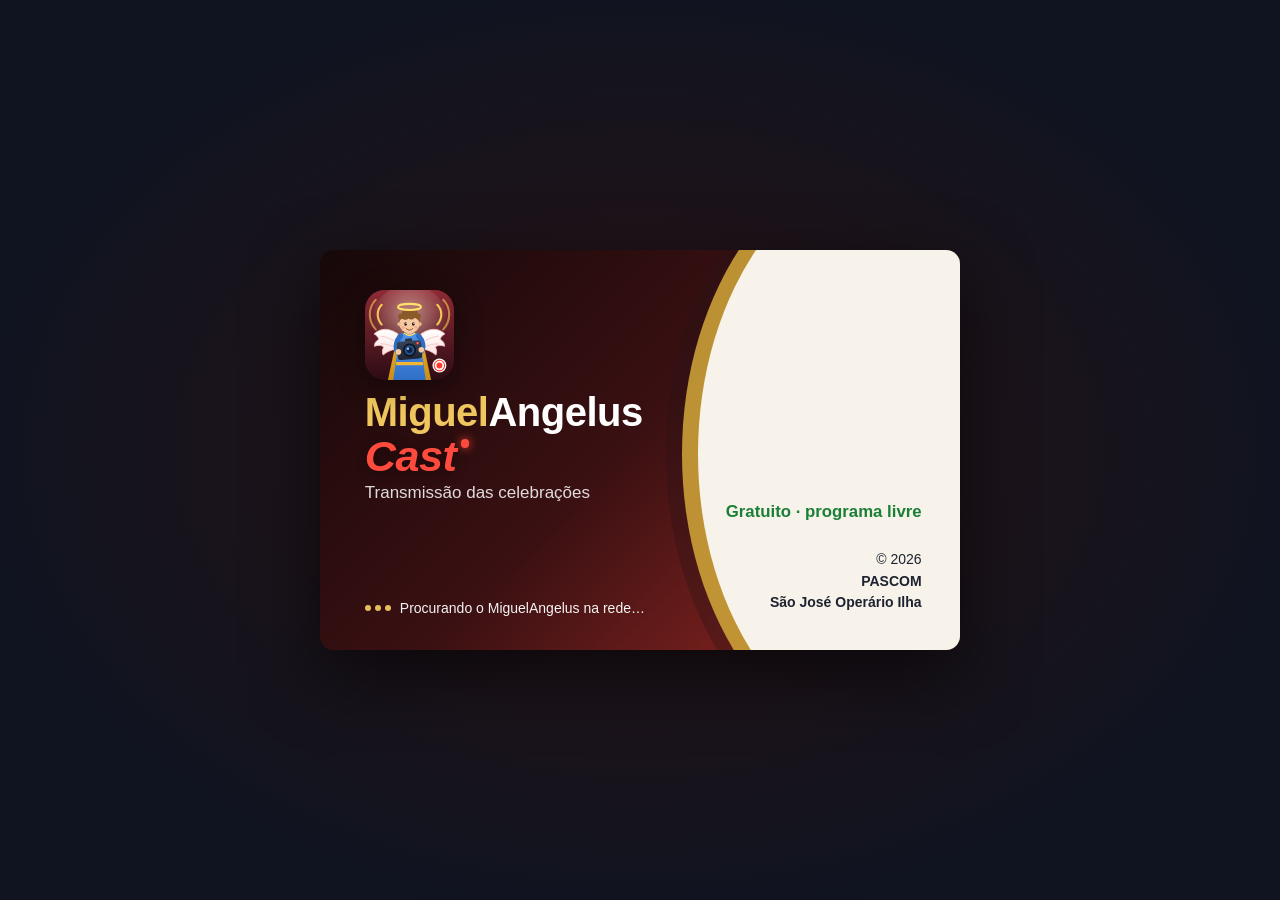
==== commit 79279950: "Versão 0.1.22" ====
--- a/programa/web/index.html
+++ b/programa/web/index.html
@@ -73,6 +73,7 @@
       <button class="navb sel" data-tela="mesa">Ao vivo</button>
       <button class="navb" data-tela="rastreio">Câmera que segue</button>
       <button class="navb" data-tela="roteiro">Roteiro</button>
+      <button class="navb" data-tela="cortes" title="Homilia em pé, transcrição e cortes para o Instagram">✂ Cortes</button>
       <button class="navb" data-tela="ajustes">Ajustes</button>
     </nav>
     <div class="espaco"></div>
@@ -270,6 +271,12 @@
         <span id="somDb" class="dica db">—</span>
         <span id="somNiv" class="dica"></span>
         <span id="somAviso" class="erro" style="margin:0"></span>
+        <span id="somAuxLive" class="dica" hidden></span>
+        <span id="somMistura" class="dica" hidden></span>
+        <span id="somSnap" class="erro" style="margin:0" hidden></span>
+        <button id="btnSnapOk" class="peq" hidden title="Fecha este aviso até a próxima celebração">Deixar como está</button>
+        <button id="btnSnapUsar" class="peq" hidden title="Daqui para a frente, esta celebração usa o snapshot que está na mesa agora">📌 Esta celebração usa o atual</button>
+        <button id="btnAuxTravar" class="peq" hidden title="Trava o volume automático da aux da live: o Cast para de mexer no fader da mesa até destravar">🔒 Travar</button>
         <span id="somCena" class="dica" title="O som que a cena do ar manda para a transmissão (✎ na cena › Som desta cena)"></span>
         <button id="btnMudo" class="peq" title="Corta o som da transmissão e da gravação">Mudo</button>
       </div>
@@ -448,6 +455,95 @@
             <details id="roMapaBox" hidden><summary class="dica" style="cursor:pointer">Como os itens do MiguelAngelus caem nos momentos</summary><div id="roMapa" class="ro-mapa"></div></details>
           </div>
           <button id="roIniciar" class="vivo" style="padding:14px">Iniciar celebração com este perfil</button>
+        </div>
+      </div>
+    </section>
+    <section data-tela="cortes" hidden>
+      <div class="ctgrade">
+        <div class="pn ct-lado">
+          <div class="rot">Homilias em pé <button id="ctPasta" class="peq" style="float:right">Abrir os cortes</button></div>
+          <div id="ctVideos" class="ct-videos"></div>
+          <div id="ctModelo" class="dica" hidden>
+            Para transcrever e sugerir cortes, o Cast precisa do <b>modelo de fala</b> (Whisper, ~540 MB, baixado uma vez do Hugging Face; depois funciona sem internet e nada sai do computador).
+            <button id="ctBaixar" class="peq prim" style="margin-top:6px">Baixar o modelo de fala</button>
+          </div>
+          <div id="ctEstado" class="dica" style="color:var(--ac);margin-top:8px;user-select:text;word-break:break-word"></div>
+          <div class="rot" style="margin-top:12px">Cortes prontos</div>
+          <div id="ctProntos" class="ct-videos"></div>
+          <!-- (0.1.16) publicar um corte: YouTube (Short privado, pelo Cast) ou à mão (Instagram/Facebook pela Meta, YouTube Studio) -->
+          <div id="ctPub" hidden><div class="pn" style="margin-top:8px;padding:10px;display:grid;gap:6px">
+            <b id="ctPubNome" style="font-size:13px"></b>
+            <label class="dica">Título <input id="ctPubTitulo" maxlength="100" style="width:100%"></label>
+            <label class="dica">Legenda / descrição <textarea id="ctPubLegenda" rows="4" style="width:100%;resize:vertical"></textarea></label>
+            <div style="display:flex;gap:10px;align-items:flex-start">
+              <img id="ctCapaImg" alt="" style="width:110px;aspect-ratio:9/16;object-fit:cover;border-radius:8px;background:var(--pn2);flex:none">
+              <div style="display:grid;gap:6px;flex:1;min-width:0">
+                <label class="dica">Frase da capa <textarea id="ctCapaFrase" rows="3" maxlength="160" style="width:100%;resize:vertical"></textarea></label>
+                <label class="dica">Data <input id="ctCapaData" maxlength="40" style="width:100%"></label>
+                <button id="ctCapaRefazer" class="peq" title="Refaz a capa com a frase e a data acima (fundo: o vídeo de encerramento escolhido)">🖼 Refazer a capa</button>
+              </div>
+            </div>
+            <div class="linha" style="gap:6px;flex-wrap:wrap">
+              <button id="ctPubYt" class="peq prim" title="O Cast envia o vídeo como Short PRIVADO; a equipe confere e publica no YouTube Studio">▶ YouTube (privado)</button>
+              <button id="ctPubMeta" class="peq" title="Abre o Meta Business Suite (Reels do Instagram e do Facebook), copia a legenda e mostra o vídeo na pasta para arrastar">Instagram / Facebook…</button>
+              <button id="ctPubStudio" class="peq" title="Envio à mão pelo YouTube Studio: copia a legenda e mostra o vídeo na pasta">YouTube Studio…</button>
+              <button id="ctPubFechar" class="peq">Fechar</button>
+            </div>
+            <span class="dica">Só publique com a concordância do padre.</span>
+          </div></div>
+          <p class="dica" style="margin-top:10px">O padre precisa concordar com a publicação dos cortes. O recorte em pé mostra só o padre; a assembleia fica de fora.</p>
+          <!-- (0.1.16) homilias e cortes na nuvem, para cortar em casa -->
+          <div class="rot" style="margin-top:14px">☁ Na nuvem
+            <span style="float:right"><button id="nhAtualizar" class="peq" title="Ler de novo o que está na nuvem">↻</button> <button id="nhAbrir" class="peq" title="Abre a pasta &quot;Cast Momentos&quot; no Google Drive (no navegador)">Abrir no Drive</button></span></div>
+          <div id="nhEspaco" class="dica"></div>
+          <div style="height:8px;border-radius:4px;background:var(--bd,#444);overflow:hidden;margin:4px 0"><div id="nhBarra" style="height:100%;width:0;background:var(--ac)"></div></div>
+          <div id="nhEstado" class="dica" style="color:var(--ac)"></div>
+          <div id="nhLista" class="ct-videos"></div>
+          <details id="nhPol" style="margin-top:8px">
+            <summary class="dica" style="cursor:pointer">⚙ O que guardar na nuvem (vale para todos os computadores)</summary>
+            <div class="dica" style="display:grid;gap:6px;margin-top:6px">
+              <label style="display:flex;gap:8px;align-items:flex-start"><input type="checkbox" id="nhEnvHom" style="min-height:0;width:auto;margin-top:3px"> <span>Enviar as homilias em pé (mais leves, ~200 MB a cada 12 min) com a transcrição</span></label>
+              <label style="display:flex;gap:8px;align-items:flex-start"><input type="checkbox" id="nhEnvCor" style="min-height:0;width:auto;margin-top:3px"> <span>Enviar os cortes prontos</span></label>
+              <label>Limite do Cast na nuvem: <input type="number" id="nhLimite" min="1" max="2000" step="1" style="width:70px"> GB</label>
+              <label>Apagar homilias com mais de <input type="number" id="nhDiasHom" min="0" max="3650" style="width:60px"> dias</label>
+              <label>Apagar cortes com mais de <input type="number" id="nhDiasCor" min="0" max="3650" style="width:60px"> dias</label>
+              <span>0 = nunca apaga. Apagar = vai para a lixeira do Drive (some de vez em 30 dias). Os arquivos deste computador não são apagados.</span>
+              <div class="linha" style="gap:6px;flex-wrap:wrap">
+                <button id="nhSalvar" class="peq prim">Salvar</button>
+                <button id="nhEnviar" class="peq" title="Não espera os 2 minutos: olha a pasta e envia o que falta agora">Enviar agora</button>
+                <button id="nhLiberar" class="peq" title="Manda para a lixeira as homilias mais antigas (depois os cortes) até ficar em 80% do limite">Liberar espaço</button>
+              </div>
+            </div>
+          </details>
+        </div>
+        <div class="pn ct-meio">
+          <video id="ctVideo" controls playsinline preload="metadata"></video>
+          <div class="ct-trecho">
+            <label class="dica">Início <input id="ctIni" style="width:80px"></label>
+            <label class="dica">Fim <input id="ctFim" style="width:80px"></label>
+            <span id="ctDur" class="dica"></span>
+            <button id="ctVer" class="peq">▶ Ver o trecho</button>
+            <button id="ctGerar" class="peq prim">✂ Gerar corte com legenda</button>
+          </div>
+          <div class="ct-trecho">
+            <label class="dica">🎵 Música de fundo <select id="ctMusica" style="width:auto;max-width:220px"><option value="">— nenhuma —</option></select></label>
+            <label class="dica" title="A música fica baixinha e abaixa mais ainda sozinha quando o padre fala">volume <input type="range" id="ctVolume" min="4" max="40" step="1" value="15" style="width:90px"> <span id="ctVolumeTxt">15%</span></label>
+            <button id="ctOuvir" class="peq" title="Ouvir a música no volume escolhido">♪ Ouvir</button>
+            <button id="ctMusicasPasta" class="peq" title="Coloque aqui as músicas (MP3, M4A, WAV…). Com a nuvem conectada, elas vão sozinhas para os outros computadores do Cast (e as de lá vêm para cá). Use só músicas liberadas: por exemplo, da Biblioteca de áudio do YouTube Studio com &quot;Atribuição não obrigatória&quot;">Pasta das músicas</button>
+            <audio id="ctAudio" loop></audio>
+          </div>
+          <div class="ct-trecho">
+            <label class="dica" title="Vídeo curto antes da homilia (a música começa junto)">🎬 Abertura <select id="ctAbertura" style="width:auto;max-width:200px"><option value="">— nenhuma —</option></select></label>
+            <label class="dica" title="Vídeo curto depois da homilia">Encerramento <select id="ctEncerramento" style="width:auto;max-width:200px"><option value="">— nenhum —</option></select></label>
+            <button id="ctVinhetasPasta" class="peq" title="Coloque aqui vídeos curtos (até 15 s). Vídeo deitado entra inteiro, reduzido, sobre o próprio vídeo desfocado">Pasta das vinhetas</button>
+          </div>
+          <p class="dica">Clique numa frase para marcar o <b>início</b>; Shift+clique marca o <b>fim</b>. Dá para corrigir o texto das frases (duplo clique): a legenda usa o texto corrigido.</p>
+        </div>
+        <div class="pn ct-texto">
+          <div class="rot">Sugestões de corte</div>
+          <div id="ctCandidatos"></div>
+          <div class="rot" style="margin-top:12px">Transcrição</div>
+          <div id="ctFalas" class="ct-falas"><p class="dica">Escolha uma homilia à esquerda.</p></div>
         </div>
       </div>
     </section>
@@ -519,18 +615,32 @@
         <p class="dica" style="margin:0 0 12px">O padrão vale para todas as lives. A cor litúrgica e o nome da celebração saem sozinhos do calendário, pela data. A mesma arte vira a miniatura da live (PNG) e as cenas Tela de espera (com contagem), Abertura e Encerramento.</p>
         <div class="capagrade">
           <div class="pn capacfg">
-            <div class="rot"><span>Modelo</span></div>
-            <div class="linha" id="cpModelos"><button data-mod="arco">Arco</button><button data-mod="sangrada">Imagem inteira</button><button data-mod="central">Central</button></div>
-            <div class="rot" style="margin-top:12px"><span>Cor litúrgica</span></div>
+            <div class="rot"><span>Modelo</span><button class="peq" id="cpSugerir" title="Combinações de modelo, fundo, letras e enfeites que combinam, com os seus textos e imagens">🎲 Sugestões</button></div>
+            <div class="linha" id="cpModelos"></div>
+            <div class="rot" style="margin-top:12px"><span>Fundo</span></div>
+            <div class="linha" id="cpFundos"></div>
+            <div class="dica" id="cpFundoInfo" style="margin-top:4px"></div>
+            <div class="rot" style="margin-top:12px"><span>Letras</span></div>
+            <div class="linha" id="cpLetras"></div>
+            <div class="rot" style="margin-top:12px"><span>Enfeites</span></div>
+            <label class="c2">Divisor abaixo do título<select id="cpDivisor"><option value="cruz">── ✠ ── cruz com filetes</option><option value="ramos">Cruz com ramos</option><option value="filete">Só um filete</option><option value="nenhum">Nenhum</option></select></label>
+            <label class="c2">Moldura<select id="cpMoldura"><option value="fio">Fio fino</option><option value="dupla">Fio duplo</option><option value="cantos">Cantos enfeitados</option><option value="nenhuma">Nenhuma</option></select></label>
+            <div class="rot" style="margin-top:12px"><span>Cor</span></div>
             <div class="dica" id="cpCorInfo" style="margin-bottom:6px"></div>
             <div class="linha" id="cpCores"></div>
+            <div class="linha" style="margin-top:8px;align-items:center"><label class="dica" style="display:flex;align-items:center;gap:6px">Cor da paróquia <input type="color" id="cpCorPar" value="#1f4e8c" style="width:44px;height:28px;padding:0;border:0;background:none"></label>
+              <label class="dica" style="display:flex;align-items:center;gap:6px;white-space:nowrap">nos detalhes <select id="cpDestaque" style="width:auto"><option value="">não (dourado)</option><option value="paroquia">sim</option></select></label></div>
+            <div class="rot" style="margin-top:12px"><span>A paróquia</span></div>
+            <label class="c2">Nome da paróquia <span class="dica" id="cpParMi"></span><input id="cpParoquia"></label>
+            <label class="dica" style="display:flex;align-items:center;gap:6px;margin-top:4px"><input type="checkbox" id="cpMostrarPar"> mostrar o nome na capa</label>
+            <label class="c2">Padroeiro(a) <span class="dica">(aparece no modelo Padroeiro, embaixo da imagem)</span><input id="cpPadroeiro" placeholder="São José Operário"></label>
             <div class="rot" style="margin-top:12px"><span>Próxima celebração</span></div>
             <label class="c2">Data e hora <span class="dica" id="cpQuandoMi"></span><input type="datetime-local" id="cpQuando"></label>
             <label class="c2">Celebração <span class="dica" id="cpCelAuto"></span><input id="cpCelebracao" placeholder="automática pelo calendário"></label>
             <label class="c2">Celebrante<input id="cpCelebrante" placeholder="Padre …"></label>
             <div class="rot" style="margin-top:12px"><span>Textos fixos</span></div>
             <label class="c2">Título<input id="cpTitulo"></label>
-            <label class="c2">Chamada <span class="dica">(modelo Arco)</span><input id="cpChamada"></label>
+            <label class="c2">Chamada <span class="dica">(não aparece nos modelos Imagem inteira e Central)</span><input id="cpChamada"></label>
             <label class="c2">Linha extra (opcional)<input id="cpExtra" placeholder="Ano Jubilar Arquidiocesano"></label>
             <label class="c2">Próxima Missa, no Encerramento (opcional)<input id="cpProxima" placeholder="Domingo, 7 de dezembro · 07h00"></label>
             <div class="rot" style="margin-top:12px"><span>Imagem</span></div>
@@ -540,10 +650,26 @@
             <div class="rot" style="margin-top:12px"><span>Marcas</span></div>
             <div class="cpmarca"><button data-marca="marca1"></button><span class="dica"></span><button class="peq" data-escolher="marca1">Escolher…</button></div>
             <div class="cpmarca"><button data-marca="marca2"></button><span class="dica"></span><button class="peq" data-escolher="marca2">Escolher…</button></div>
+            <div class="linha" style="margin-top:6px">
+              <label class="c2" style="flex:1">Lugar<select id="cpMarcasPos"><option value="texto">junto do texto</option><option value="sup-dir">canto de cima, à direita</option><option value="sup-esq">canto de cima, à esquerda</option><option value="inf-dir">canto de baixo, à direita</option><option value="inf-esq">canto de baixo, à esquerda</option></select></label>
+              <label class="c2">Tamanho<select id="cpMarcasTam"><option value="0.75">pequeno</option><option value="1">médio</option><option value="1.35">grande</option></select></label>
+            </div>
+            <div class="rot" style="margin-top:12px"><span>Estilos da paróquia</span></div>
+            <p class="dica" style="margin:0 0 6px">Guarde o jeito da capa (modelo, fundo, letras, enfeites, cor e marcas) para voltar a ele depois, por exemplo um para o Natal. Vai junto com a capa pela nuvem.</p>
+            <div class="linha" id="cpEstilos"></div>
+            <div class="linha" style="margin-top:6px"><input id="cpEstiloNome" placeholder="Nome do estilo (ex.: Natal)" maxlength="40" style="flex:1"><button class="peq" id="cpEstiloGuardar">Guardar este estilo</button></div>
           </div>
           <div class="capaprev">
             <div class="linha"><span class="dica" style="flex:1">Prévia · 1920 × 1080</span><span id="cpModos" class="linha"><button data-modo="capa">Capa</button><button data-modo="espera">Tela de espera</button><button data-modo="fim">Encerramento</button></span></div>
-            <div class="capabox"><img id="cpImg" alt="Prévia da capa"></div>
+            <div class="capabox" id="cpBox"><img id="cpImg" alt="Prévia da capa"></div>
+            <div class="linha" style="align-items:center;margin-top:6px"><span class="dica" style="flex:1" id="cpAjInfo">Arraste o título, os textos, a imagem ou as marcas na prévia; o quadradinho do canto muda o tamanho. Fica guardado na capa da paróquia, para esta disposição.</span>
+              <label class="dica" style="display:flex;align-items:center;gap:4px;white-space:nowrap"><input type="checkbox" id="cpAjVer" checked> mostrar as caixas</label>
+              <button class="peq" id="cpAjVoltar" title="Desfaz o que foi arrastado e volta à disposição escolhida">↺ Voltar à disposição</button></div>
+            <div id="cpSugs" class="pn" hidden>
+              <div class="linha" style="align-items:center"><b style="flex:1">Sugestões para a sua paróquia</b><button class="peq" id="cpSugOutras">🎲 Outras</button><button class="peq" id="cpSugFechar">Fechar</button></div>
+              <p class="dica" style="margin:4px 0 8px">Clique numa para usar. Os textos, a data e as imagens continuam os seus; muda só o jeito.</p>
+              <div class="cpsuggrade" id="cpSugGrade"></div>
+            </div>
             <div class="linha"><button class="prim" id="cpExportar">Exportar PNG</button><button id="cpCenas">Criar as cenas no Ao vivo</button><span class="dica" id="cpMsg" style="flex:1"></span></div>
             <div class="cpinfo">
               <div class="pn"><b>Também vira cena</b><p class="dica">Tela de espera com contagem regressiva até a hora da celebração; Abertura e Encerramento no mesmo padrão. Mudou aqui, muda na cena.</p></div>
@@ -559,7 +685,7 @@
           <div class="ck">Tema<span class="r"><button class="peq" data-tema="escuro">Escuro</button><button class="peq" data-tema="claro">Claro</button></span></div>
           <div class="ck">Botões grandes (bom para usar com pressa ou em tela de toque)<span class="r"><button class="peq" id="apGrandes"></button></span></div>
           <div class="ck">Miniatura ao vivo em cada cena<br><span class="dica">Mostra, em pequeno, o que cada cena tem agora. Mantém as câmeras, as telas e as páginas sempre abertas: se o computador ficar lento (q/s caindo, "atrasos" no rodapé), desligue.</span><span class="r"><button class="peq" id="apMini"></button></span></div>
-          <div class="ck">Tamanho das letras<span class="r"><button class="peq" data-zoom="0.9">Menor</button><button class="peq" data-zoom="1">Normal</button><button class="peq" data-zoom="1.15">Maior</button></span></div>
+          <div class="ck">Tamanho da tela (zoom do programa)<br><span class="dica">Encolhe ou aumenta o programa inteiro para caber na tela. Também pelo teclado e mouse: Ctrl e rodinha do mouse, Ctrl e +, Ctrl e −, Ctrl e 0 (volta ao normal). Não muda a transmissão.</span><span class="r"><button class="peq" data-zoompasso="-1" title="Diminuir (Ctrl e −)">−</button><b id="apZoomValor" style="min-width:48px;text-align:center;display:inline-block">100%</b><button class="peq" data-zoompasso="1" title="Aumentar (Ctrl e +)">+</button><button class="peq" data-zoompasso="0" title="Voltar ao normal (Ctrl e 0)">Normal</button></span></div>
         </div>
       </div>
       <div data-sec="rede" hidden>
@@ -586,6 +712,12 @@
           <div id="miProximas" style="margin-top:4px"></div>
           <p class="dica" style="margin:8px 0 0">Ligado, a data e a hora da capa e o "Próxima Missa" do encerramento vêm daqui (o resto da capa continua seu). O MiguelAngelus precisa estar aberto com o <b>Controle pelo celular</b> ligado.</p>
         </div>
+        <div class="pn" style="margin-top:12px" id="celPn">
+          <div class="rot"><span>📱 Controle pelo celular</span></div>
+          <div class="ck">Deixar celulares controlarem o Cast<span class="r"><button class="peq" id="celLigar">Desligado</button></span></div>
+          <p class="dica" style="margin:4px 0 0">No celular, no mesmo Wi-Fi deste computador: <b>◀ Anterior</b> e <b>Próximo ▶</b> preparam o momento do roteiro no Preview, e <b>Pôr no ar</b> faz a transição. Pareamento só do Cast (não é o do MiguelAngelus). Na primeira vez, o Windows pode perguntar se libera o Cast na rede: clique em <b>Permitir</b>.</p>
+          <div id="celPainel" style="margin-top:8px"></div>
+        </div>
         <div class="pn" style="margin-top:12px">
           <div class="rot"><span>O que vem do MiguelAngelus</span></div>
           <div class="ck">Faixa de letras (NDI)<span class="r">já funciona: crie uma cena com a imagem NDI "MiguelAngelus Letras"</span></div>
@@ -593,7 +725,7 @@
           <div class="ck">Roteiro do dia e momentos<span class="r">na integração</span></div>
           <div class="ck">Pix, nome e brasão da paróquia<span class="r">na integração · por enquanto, na Capa da live</span></div>
           <div class="ck">Câmeras PTZ e posições<span class="r">na integração · por enquanto, em Ajustes › Câmeras</span></div>
-          <div class="ck">Celulares (os mesmos pareados no MiguelAngelus)<span class="r">na integração</span></div>
+          <div class="ck">Celulares<span class="r">pareamento próprio do Cast (acima)</span></div>
         </div>
       </div>
       <div data-sec="backup" hidden>
@@ -694,6 +826,59 @@
           <button id="btnSmMesa" class="peq">Conectar</button>
           <span id="smMesaEstado" class="dica"></span>
         </div>
+        <div id="smAuxLiveCx" style="margin-top:12px;padding:10px 12px;border:1px solid var(--borda,#3335);border-radius:10px" hidden>
+          <b>🎚 Volume automático da aux da live na mesa</b>
+          <p class="dica" style="margin:4px 0 10px">O Cast mexe <b>só</b> no fader da aux que vai para a transmissão, para o som chegar sem estourar e sem ficar baixo (picos perto do alvo). Não mexe em canais, nas caixas da igreja, nos retornos nem nos snapshots. Se alguém mexer nesse fader na mesa, o Cast respeita e recomeça dali.</p>
+          <div class="linha">
+            <label class="c2">Aux da live<select id="smAuxLive"></select></label>
+            <label class="c2">Modo<select id="smAuxModo">
+              <option value="desligado">Desligado</option>
+              <option value="simular">Só mostrar o que faria (não mexe)</option>
+              <option value="automatico">Automático (mexe no fader da mesa)</option>
+            </select></label>
+            <label class="c2">Pico desejado<select id="smAuxAlvo">
+              <option value="-9">−9 dBFS (mais quente)</option>
+              <option value="-12">−12 dBFS (recomendado)</option>
+              <option value="-15">−15 dBFS (mais folga)</option>
+            </select></label>
+            <label class="c2">Pode mexer até<select id="smAuxLimite">
+              <option value="6">±6 dB</option>
+              <option value="10">±10 dB (recomendado)</option>
+              <option value="15">±15 dB</option>
+            </select></label>
+          </div>
+          <p id="smAuxSit" class="dica" style="margin:8px 0 0"></p>
+          <label style="display:flex;align-items:center;gap:8px;margin-top:8px" title="Desligado de fábrica. Ligado: se, no snapshot carregado, a aux da live também for para outras saídas (matrizes das caixas, altar…), o Cast não mexe nela nem nos envios para ela"><input type="checkbox" id="smTravarMtz"> Não mexer se a aux da live também for para outras saídas (matrizes)</label>
+          <p id="smAuxInfo" class="dica" style="margin:4px 0 0" hidden></p>
+          <p id="smAuxBloq" class="erro" style="margin:8px 0 0" hidden></p>
+          <hr style="border:0;border-top:1px solid var(--borda,#3335);margin:12px 0">
+          <b>🎛 Mistura canal a canal na aux da live</b>
+          <p class="dica" style="margin:4px 0 10px">Mexe só no <b>envio</b> de cada canal para a aux da live (nunca no fader do canal, nas caixas ou nos retornos): as vozes ficam acima dos instrumentos e, se ligado, os instrumentos abaixam quando alguém fala sem nenhum cantor cantando (as vozes nunca abaixam: o padre canta junto). Ao travar, desligar ou fechar o Cast, os envios voltam como estavam.</p>
+          <div class="linha">
+            <label class="c2">Modo<select id="smMixModo">
+              <option value="desligado">Desligado</option>
+              <option value="simular">Só mostrar o que faria (não mexe)</option>
+              <option value="automatico">Automático (mexe nos envios para a aux da live)</option>
+            </select></label>
+            <label style="display:flex;align-items:center;gap:6px;align-self:end;padding-bottom:10px" title="Desligado de fábrica. Só os instrumentos descem, e só quando o padre (ou outro canal de fala) fala e ninguém do ministério está cantando: avisos ou oração com fundo instrumental"><input type="checkbox" id="smMixFala"> instrumentos abaixam quando alguém fala sozinho</label>
+            <label class="c2">Quanto abaixa<select id="smMixFalaDb"><option value="-4">−4 dB (pouco)</option><option value="-8">−8 dB (recomendado)</option><option value="-12">−12 dB (bastante)</option></select></label>
+            <label class="c2" title="Nível do canal de fala (antes do fader) a partir do qual o Cast entende que alguém está falando">Sensibilidade<select id="smMixLimiar"><option value="-48">alta (−48 dBFS)</option><option value="-42">normal (−42 dBFS)</option><option value="-36">baixa (−36 dBFS)</option></select></label>
+          </div>
+          <div class="linha" style="margin-top:8px">
+            <label style="display:flex;align-items:center;gap:6px;align-self:end;padding-bottom:10px"><input type="checkbox" id="smMixEq"> vozes acima dos instrumentos</label>
+            <label class="c2">Vozes acima<select id="smMixVozes"><option value="0">0 dB (iguais)</option><option value="3">3 dB (recomendado)</option><option value="6">6 dB</option></select></label>
+            <label style="display:flex;align-items:center;gap:6px;align-self:end;padding-bottom:10px"><input type="checkbox" id="smMixLembrar"> lembrar o ajuste de cada ministério</label>
+          </div>
+          <details style="margin-top:8px"><summary class="dica" style="cursor:pointer">Papel de cada canal (pelo nome na mesa)</summary>
+            <div id="smMixCanais" class="linha" style="margin-top:8px;gap:6px 14px"></div>
+          </details>
+          <p id="smMixSit" class="dica" style="margin:8px 0 0"></p>
+          <hr style="border:0;border-top:1px solid var(--borda,#3335);margin:12px 0">
+          <b>🗂 Snapshot da mesa por celebração</b>
+          <p class="dica" style="margin:4px 0 8px">Só avisa, nunca carrega (carregar troca a mesa inteira, inclusive os retornos). O Cast aprende sozinho: com a transmissão no ar há 15 min, guarda o snapshot da mesa para aquela celebração (dia, hora e igreja da agenda do MiguelAngelus). Da próxima vez, se a mesa estiver em outro, avisa no Ao vivo.</p>
+          <label style="display:flex;align-items:center;gap:8px"><input type="checkbox" id="smSnapAviso"> Avisar quando a mesa estiver em outro snapshot</label>
+          <div id="smSnapLista" style="margin-top:8px"></div>
+        </div>
         <div class="linha" style="margin-top:12px">
           <label class="c2" style="flex:0 1 320px">Ganho <b id="smGanhoTxt">0 dB</b><input id="smGanho" type="range" min="-30" max="30" step="1" value="0"></label>
           <div class="medidor grande-m"><div class="vu"><i id="vuE2"></i><s id="pkE2"></s></div><div class="vu"><i id="vuD2"></i><s id="pkD2"></s></div></div>
@@ -708,6 +893,12 @@
             <option value="-23">−23 LUFS (padrão de TV)</option>
           </select></label>
           <span id="smNiv" class="dica"></span>
+        </div>
+        <div class="linha" style="margin-top:12px">
+          <label style="display:flex;align-items:center;gap:8px;align-self:end;padding-bottom:10px" title="Antes do nivelador, dentro do Cast: não mexe na mesa"><input type="checkbox" id="smAcab"> Acabamento do som</label>
+          <label style="display:flex;align-items:center;gap:6px;align-self:end;padding-bottom:10px" title="Passa-altas de 80 Hz: tira vento, pancada no púlpito, ronco e o 'pum' do microfone"><input type="checkbox" id="smAcabG"> cortar graves (80 Hz)</label>
+          <label style="display:flex;align-items:center;gap:6px;align-self:end;padding-bottom:10px" title="Mede, com som de verdade, o equilíbrio de grave, 'embolado' e agudo numa média de ~30 s e corrige devagar (0,1 dB/s) só o que sair da faixa normal; no máximo ±4 dB"><input type="checkbox" id="smAcabEq"> equalização automática lenta</label>
+          <label style="display:flex;align-items:center;gap:6px;align-self:end;padding-bottom:10px" title="Compressor suave (2,5:1) que só segura os picos: a palavra mais forte, o padre chegando perto do microfone"><input type="checkbox" id="smAcabComp"> compressor de voz</label>
         </div>
         <div class="linha" style="margin-top:12px">
           <label class="c2" style="flex:0 1 420px">Atraso do som <b id="smAtrasoTxt">0 ms</b><input id="smAtraso" type="range" min="0" max="1000" step="10" value="0"></label>
@@ -764,6 +955,26 @@
           <button id="btnPasta" class="peq">Escolher…</button>
           <button id="btnAbrirPasta" class="peq">Abrir</button>
         </div>
+        <label class="dica" style="display:flex;align-items:center;gap:6px;margin-top:6px" title="Os momentos marcados com 🎙 no Roteiro (a Homilia vem marcada) são gravados também num arquivo à parte, na subpasta Momentos. Usa o vídeo da live: não pesa no computador."><input type="checkbox" id="ajGravarMomentos" style="margin:0;width:auto" checked> 🎙 Gravar à parte os momentos marcados no Roteiro (a Homilia, para os cortes do Instagram), na subpasta <b>Momentos</b></label>
+        <div class="linha" style="align-items:center;margin-top:6px;flex-wrap:wrap;gap:6px">
+          <label class="dica" for="ajGravarAuto" title="A gravação da Missa inteira no computador pode ligar sozinha. Só uma das formas vale. Nunca liga a transmissão. Pela câmera ou pelo horário, só perto do horário da celebração (o da capa: da agenda do MiguelAngelus ou o posto na capa) e uma vez por celebração: se você parar, não liga de novo. Para junto com a live; sem live, para quando o Encerramento fica 1 min no ar (ou 3 h depois do horário).">⏺ Gravar a Missa inteira no computador sozinho:</label>
+          <select id="ajGravarAuto" style="width:auto">
+            <option value="">não (só no botão ● Gravar)</option>
+            <option value="live">junto com a transmissão (começa e para com a live)</option>
+            <option value="camera">quando a primeira câmera entrar no Programa</option>
+            <option value="horario">no horário da celebração</option>
+          </select>
+          <label class="dica" id="ajGravarAntesL" hidden><input id="ajGravarAntes" type="number" min="0" max="60" step="1" style="width:60px"> min antes</label>
+        </div>
+        <div class="dica" id="ajGravarAutoInfo" style="margin-top:2px"></div>
+        <label class="dica" style="display:flex;align-items:center;gap:6px;margin-top:4px" title="Depois da Missa (com a live e a gravação desligadas), o Cast faz uma cópia em pé (1080×1920) de cada momento gravado, recortada no padre e acompanhando o rosto dele. Tudo no próprio computador. Se a live ou a gravação começar, ele para e continua depois."><input type="checkbox" id="ajFazerEmPe" style="margin:0;width:auto" checked> 📱 Depois da Missa, fazer a <b>versão em pé</b> (Reels/Stories), recortada no padre</label>
+        <div class="linha" style="align-items:center;margin-top:4px;flex-wrap:wrap">
+          <button id="btnEmPeArq" class="peq" title="Escolha qualquer vídeo gravado (ex.: a Missa baixada do YouTube Studio). Início e fim são opcionais: servem para pegar só a homilia">📱 Versão em pé de um vídeo…</button>
+          <label class="dica">trecho de <input id="emPeIni" placeholder="0:00:00" style="width:80px"></label>
+          <label class="dica">até <input id="emPeFim" placeholder="fim" style="width:80px"></label>
+          <label class="dica" title="Vídeos de fora (OBS, YouTube) às vezes vêm com a voz adiantada em relação à boca. Positivo = atrasa a voz; negativo = adianta. Os vídeos gravados pelo Cast já saem acertados pelo atraso de Ajustes › Som.">atraso do som <input id="emPeAtraso" type="number" step="50" value="0" style="width:80px"> ms</label>
+          <button id="btnMomentos" class="peq">Abrir a pasta Momentos</button><span id="ajVertical" class="dica"></span>
+        </div>
         <p class="dica" id="ajFfmpeg"></p>
       </div>
       </div>
@@ -775,8 +986,11 @@
   <script src="joystick.js"></script>
   <script src="camadas.js"></script>
   <script src="botoes.js"></script>
+  <script src="lib/qrcode/qrcode.min.js"></script>
+  <script src="celular.js"></script>
   <script src="somcena.js"></script>
   <script src="camcena.js"></script>
+  <script src="cortes.js"></script>
 <script src="cowabunga.js"></script>
 </body>
 </html>
--- a/programa/web/app.css
+++ b/programa/web/app.css
@@ -141,7 +141,7 @@
 .tv{color:#a678e0!important;border-color:#a678e0!important}
 .rotgrade{display:grid;grid-template-columns:minmax(0,1fr) 320px;gap:14px;align-items:start}
 @media (max-width:1100px){.rotgrade{grid-template-columns:1fr}}
-.rohead,.rolinha{display:grid;grid-template-columns:28px minmax(140px,1.2fr) 92px minmax(140px,1fr) minmax(200px,1.3fr) 96px;gap:6px;align-items:center}
+.rohead,.rolinha{display:grid;grid-template-columns:40px minmax(140px,1.2fr) 92px minmax(140px,1fr) minmax(200px,1.3fr) 96px;gap:6px;align-items:center}
 .rohead{font-size:11px;color:var(--su);text-transform:uppercase;letter-spacing:.05em;padding:0 4px 4px}
 .rolinha{padding:4px;border-radius:9px;border:1px solid transparent}
 .rolinha:hover{border-color:var(--bd)}
@@ -149,6 +149,11 @@
 .rolinha.video{border:1px dashed #a678e0}
 .rolinha input,.rolinha select{min-height:32px;padding:3px 6px;width:100%;font-size:13px}
 .rolinha .n{color:var(--su);font-size:12px;text-align:right}
+/* (0.1.19) nº editável do momento e o pisca do momento que andou */
+.rolinha .n-ed{width:100%;min-height:28px;padding:2px 3px;text-align:center;font-size:12.5px;font-weight:600;color:var(--tx);background:var(--pn2);border:1px solid var(--bd);border-radius:7px;-moz-appearance:textfield}
+.rolinha .n-ed::-webkit-inner-spin-button,.rolinha .n-ed::-webkit-outer-spin-button{-webkit-appearance:none;margin:0}
+.rolinha .n-ed:focus{border-color:var(--ac);outline:none}
+.rolinha.mexido{border-color:var(--ac);background:var(--acx);transition:background .3s}
 .rolinha .tpb{min-height:28px;padding:1px 8px;font-size:12px;border-radius:12px;background:none}
 .rolinha .acoes{display:flex;gap:2px}
 .rolinha .acoes button{min-height:28px;padding:0 7px;font-size:12px}
@@ -166,9 +171,27 @@
 .capaprev{display:flex;flex-direction:column;gap:10px;min-width:0}
 .capabox{position:relative;width:100%;aspect-ratio:16/9;border-radius:10px;overflow:hidden;box-shadow:0 14px 36px rgba(0,0,0,.35);background:#0b0f18}
 .capabox img{width:100%;height:100%;display:block}
+/* (0.1.19, backlog 8.7) caixas para arrastar e mudar o tamanho dos itens da capa */
+.cpaj{position:absolute;border:1px dashed rgba(255,255,255,.55);box-shadow:0 0 0 1px rgba(0,0,0,.35);cursor:move;touch-action:none;border-radius:4px}
+.cpaj:hover,.cpaj.ativo{border:2px solid #ffd166;background:rgba(255,209,102,.08)}
+.cpaj>span{position:absolute;left:0;top:-18px;font-size:11px;background:rgba(0,0,0,.65);color:#fff;padding:1px 5px;border-radius:3px;white-space:nowrap;pointer-events:none;opacity:0}
+.cpaj:hover>span,.cpaj.ativo>span{opacity:1}
+.cpaj>i{position:absolute;right:-6px;bottom:-6px;width:12px;height:12px;background:#ffd166;border:1px solid #000;border-radius:2px;cursor:nwse-resize}
+.capabox.semaj .cpaj{display:none}
 .sw{width:30px;height:30px;border-radius:50%;padding:0!important;min-height:0!important;border:2px solid transparent!important}
 .sw.ligado{border-color:#fff!important;box-shadow:0 0 0 2px var(--ac)}
 .cpmarca{display:flex;align-items:center;gap:8px;margin-top:6px}
+.capacfg .rot{display:flex;align-items:center;justify-content:space-between;gap:8px}
+.capacfg select{width:100%;box-sizing:border-box}
+#cpModelos button,#cpFundos button,#cpLetras button{padding:4px 9px}
+#cpLetras button{font-size:15px}
+.cpsuggrade{display:grid;grid-template-columns:repeat(auto-fill,minmax(200px,1fr));gap:10px}
+.cpsuggrade button{padding:0!important;border-radius:8px;overflow:hidden;border:2px solid transparent;background:none;cursor:pointer;display:flex;flex-direction:column;text-align:left}
+.cpsuggrade button:hover{border-color:var(--ac)}
+.cpsuggrade img{width:100%;aspect-ratio:16/9;display:block}
+.cpsuggrade span{font-size:12px;color:var(--su);padding:4px 6px}
+.cpestilo{display:inline-flex;align-items:center;gap:2px}
+.cpestilo .x{padding:2px 6px!important;min-height:0!important}
 .cpmarca span{flex:1;overflow:hidden;text-overflow:ellipsis;white-space:nowrap}
 .cpinfo{display:grid;grid-template-columns:1fr 1fr;gap:10px}
 .cpinfo p{margin:4px 0 0}
@@ -360,7 +383,7 @@
   background: #1f2a40; color: #fff; font-weight: 600; box-shadow: 0 6px 24px rgba(0,0,0,.45); border-left: 4px solid #1f9d55;
   opacity: 0; transform: translateY(10px); transition: opacity .15s, transform .15s; pointer-events: none; }
 #btToast.vis { opacity: 1; transform: none; }
-#btToast.erro { border-left-color: #e0a526; }
+#btToast.erro { border-left-color: #e0a526; }
 
 /* (0.1.7) menu do botão direito na cena */
 .menu-cena { position: fixed; z-index: 9998; min-width: 210px; padding: 6px; border-radius: 10px; background: #1c2538;
@@ -374,7 +397,7 @@
 .menu-cena .mc-ren { display: flex; gap: 6px; padding: 4px 6px 6px; }
 .menu-cena .mc-ren[hidden] { display: none; }
 .menu-cena .mc-ren input { flex: 1; min-width: 0; padding: 6px 8px; border-radius: 6px; border: 1px solid rgba(255,255,255,.2); background: #0f1420; color: #fff; font: inherit; }
-.menu-cena .mc-ren button { width: auto; padding: 6px 12px; background: #c99a2e; color: #111; font-weight: 700; text-align: center; }
+.menu-cena .mc-ren button { width: auto; padding: 6px 12px; background: #c99a2e; color: #111; font-weight: 700; text-align: center; }
 
 /* (0.1.7) som de cada cena */
 .cm-som { margin-top: 10px; padding: 10px 12px; border-radius: 10px; background: rgba(255,255,255,.035); border: 1px solid rgba(255,255,255,.07); }
@@ -383,7 +406,7 @@
 .cm-som-linha { display: grid; grid-template-columns: minmax(180px, 1fr) minmax(120px, 220px) 56px auto; align-items: center; gap: 10px; }
 .cm-som-linha.off { opacity: .5; }
 .cm-som-db { text-align: right; font-variant-numeric: tabular-nums; }
-#somCena { white-space: nowrap; overflow: hidden; text-overflow: ellipsis; max-width: 340px; }
+#somCena { white-space: nowrap; overflow: hidden; text-overflow: ellipsis; max-width: 340px; }
 
 /* (0.1.9) roteiro: outras câmeras do momento, seguir o MiguelAngelus, momento preparado */
 .romomento{border-radius:10px}
@@ -400,13 +423,13 @@
 .ro-mapa>div.vivo{background:var(--vivox);color:var(--tx)}
 .ro-mapa i{color:var(--su)}
 .mo.prep{border-color:var(--ok)!important}
-.tp.t-prep{background:var(--ok);color:#fff}
+.tp.t-prep{background:var(--ok);color:#fff}
 
 /* (0.1.9) miniatura ao vivo em cada cena (backlog 2.1) */
 .cena canvas.mini{display:block;width:100%;aspect-ratio:16/9;height:auto;border-radius:6px;background:#000;margin-bottom:2px}
 .cena.com-mini{padding:6px}
 .cena.com-mini .n{top:10px;right:12px;color:#fff;background:rgba(0,0,0,.55);border-radius:6px;padding:0 5px}
-.cena.com-mini .acoes{bottom:auto;top:10px;left:10px;right:auto}
+.cena.com-mini .acoes{bottom:auto;top:10px;left:10px;right:auto}
 /* (0.1.10) câmera desta cena */
 .cm-cam-grade { display: flex; gap: 18px; flex-wrap: wrap; align-items: flex-start; margin-top: 8px; }
 .cm-cam .ptz-pad { grid-template-columns: repeat(3, 40px); grid-template-rows: repeat(3, 40px); }
@@ -416,8 +439,8 @@
 /* (0.1.11) aviso de versão nova no topo */
 #novaVersao{background:var(--dourado,#c9a227);color:#111;border:0;font-weight:700}
 #novaVersao:hover{filter:brightness(1.1)}
-/* (0.1.12) caixa "transmitir" das celebrações da agenda */
-[data-prep]{min-height:0;width:18px;height:18px;padding:0;accent-color:var(--ac);cursor:pointer}
+/* (0.1.12) caixa "transmitir" das celebrações da agenda */
+[data-prep]{min-height:0;width:18px;height:18px;padding:0;accent-color:var(--ac);cursor:pointer}
 
 /* (0.1.14) cenas agrupadas por câmera / telão / capa… e a trava da tela do Ao vivo */
 .cenas.agrupadas{display:block}
@@ -430,3 +453,21 @@
 html.tela-travada{overflow:hidden;overflow-anchor:none;scrollbar-gutter:stable}
 #btnTravar{margin-top:8px;width:100%}
 #btnTravar.ligado{border-color:var(--ac);color:var(--ac)}.cena .aviso-telao{color:var(--av);font-weight:600}
+.ro-extra .ligado{border-color:var(--ac);color:var(--ac)}
+/* (0.1.15) aba ✂ Cortes */
+.ctgrade{display:grid;grid-template-columns:260px minmax(300px,420px) 1fr;gap:14px;align-items:start}
+@media (max-width:1100px){.ctgrade{grid-template-columns:1fr}}
+.ct-videos{display:flex;flex-direction:column;gap:6px}
+.ct-item{display:flex;flex-direction:column;align-items:flex-start;text-align:left;gap:2px;padding:8px 10px}
+.ct-item.sel{border-color:var(--ac);background:var(--acx)}
+#ctVideo{width:100%;max-height:68vh;background:#000;border-radius:8px;aspect-ratio:9/16;object-fit:contain}
+.ct-trecho{display:flex;flex-wrap:wrap;gap:8px;align-items:center;margin-top:8px}
+.ct-cand{border:1px solid var(--bd);border-radius:8px;padding:8px 10px;margin-bottom:8px}
+.ct-cand-txt{font-size:13px;margin-top:4px;max-height:7.5em;overflow:auto}
+.ct-falas{max-height:60vh;overflow:auto}
+.ct-fala{display:grid;grid-template-columns:48px 1fr;gap:8px;padding:3px 6px;border-radius:6px;cursor:pointer;font-size:14px}
+.ct-fala:hover{background:var(--pn2)}
+.ct-fala .t{color:var(--su);font-variant-numeric:tabular-nums}
+.ct-fala.sug .t{color:var(--ac)}
+.ct-fala.marcada{background:var(--acx);outline:1px solid var(--ac)}
+.ct-fala .x[contenteditable="true"]{outline:1px dashed var(--ac);background:var(--pn);cursor:text}
